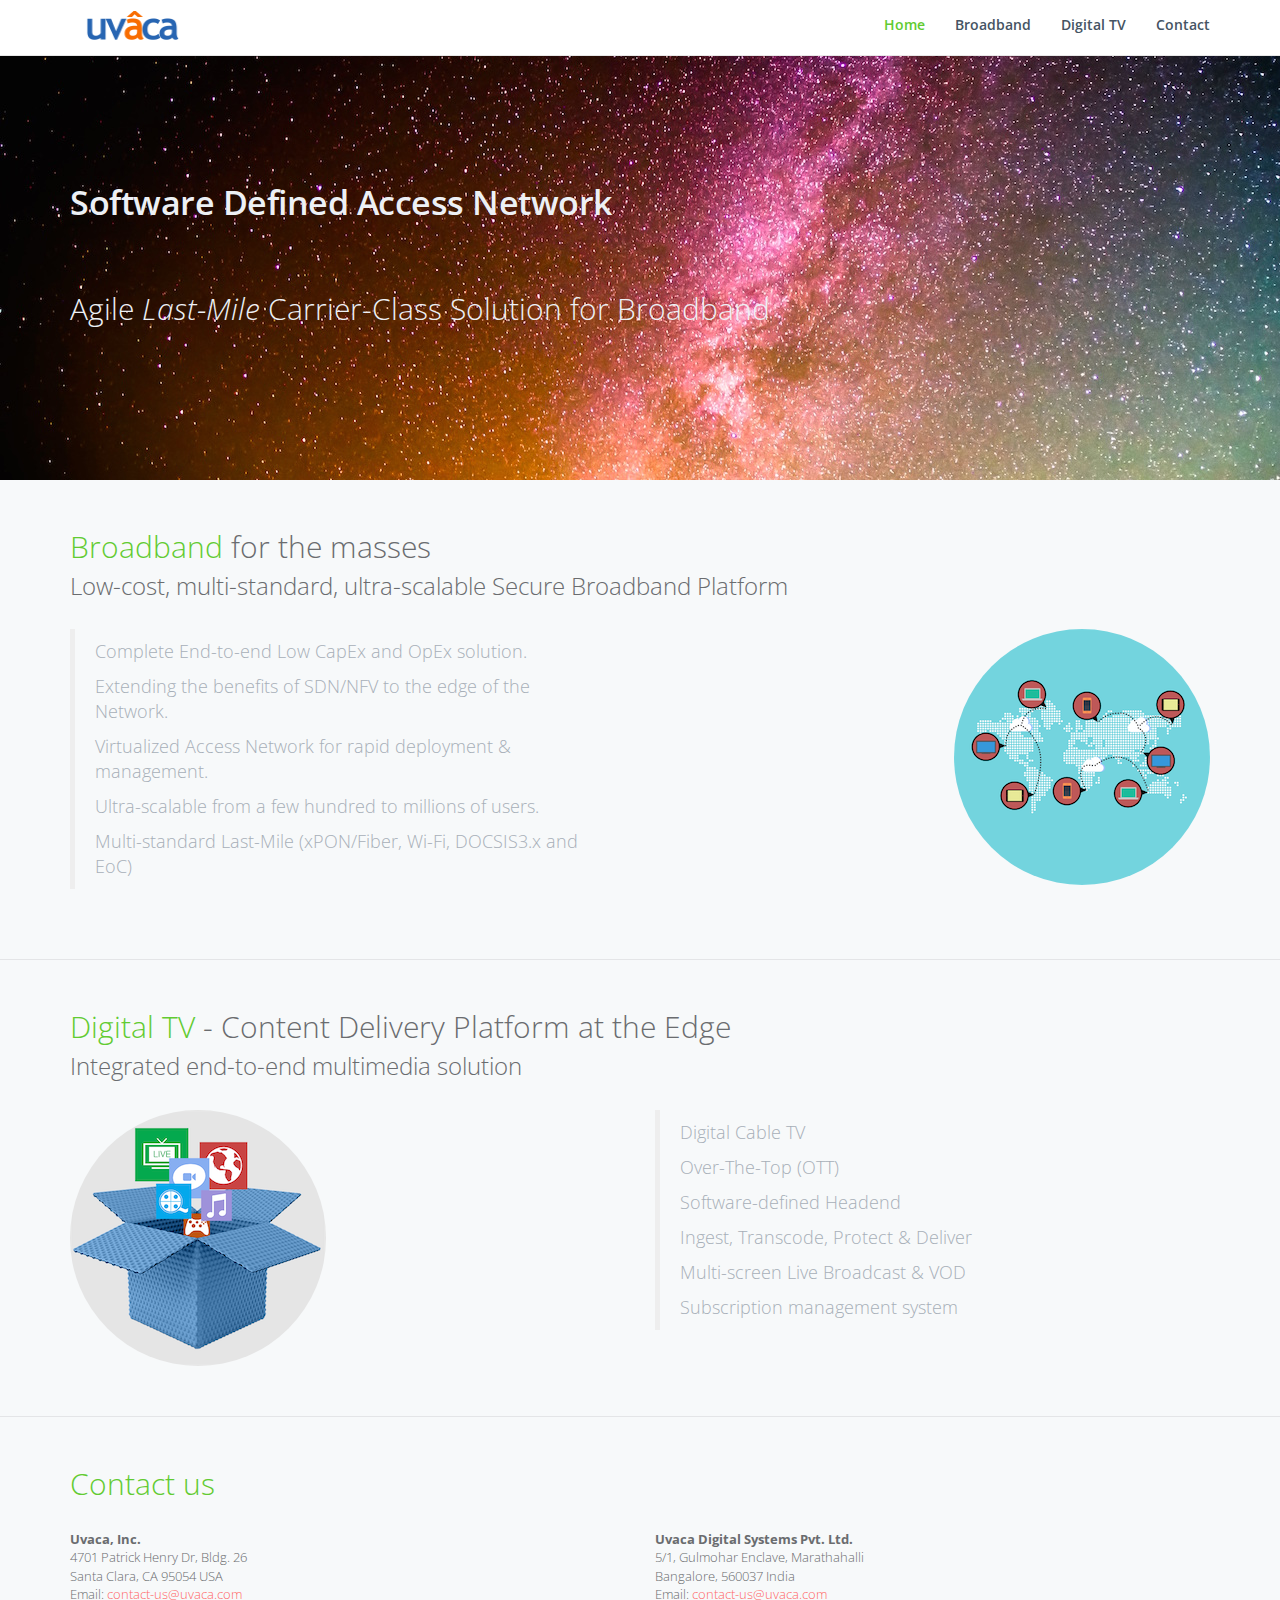
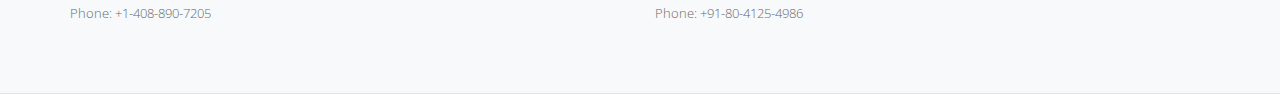
==== index.html @ 53d08125 "Update index.html" ====
<!DOCTYPE html>
<html>
<head>

    <meta charset="utf-8">
    <meta name="viewport" content="width=device-width, initial-scale=1.0">
    <meta http-equiv="X-UA-Compatible" content="IE=edge">

    <!-- Page title -->
    <title>uvaca | Software Defined Access Network</title>

    <!-- Place favicon.ico and apple-touch-icon.png in the root directory -->
    <link rel="shortcut icon" type="image/ico" href="images/uvaca_icon_b.png" />
    <link href="images/uvaca_icon_b.png" rel="apple-touch-icon" />

    <!-- Vendor styles -->
    <link rel="stylesheet" href="vendor/fontawesome/css/font-awesome.css" />
    <link rel="stylesheet" href="vendor/metisMenu/dist/metisMenu.css" />
    <link rel="stylesheet" href="vendor/animate.css/animate.css" />
    <link rel="stylesheet" href="vendor/bootstrap/dist/css/bootstrap.css" />

    <!-- App styles -->
    <link rel="stylesheet" href="fonts/pe-icon-7-stroke/css/pe-icon-7-stroke.css" />
    <link rel="stylesheet" href="fonts/pe-icon-7-stroke/css/helper.css" />
    <link rel="stylesheet" href="styles/style.css">

</head>
<body class="landing-page">
<nav class="navbar navbar-default navbar-fixed-top">
    <div class="container">
        <div class="navbar-header">
            <button aria-controls="navbar" aria-expanded="false" data-target="#navbar" data-toggle="collapse" class="navbar-toggle collapsed" type="button">
                <span class="sr-only">Toggle navigation</span>
                <span class="icon-bar"></span>
                <span class="icon-bar"></span>
                <span class="icon-bar"></span>
            </button>
<a class="navbar-brand" href="#"><img height="50px" src="images/uvaca-logo.png" width="96px"></a>
        </div>
        <div id="navbar" class="navbar-collapse collapse">
            <ul class="nav navbar-nav navbar-right">
                <li class="active"><a class="page-scroll" href="#page-top">Home</a></li>
                <li><a class="page-scroll" page-scroll href="#broadband">Broadband</a></li>
                <li><a class="page-scroll" page-scroll href="#ott">Digital TV</a></li>
                <li><a class="page-scroll" page-scroll href="#contact">Contact</a></li>
<!--                 <li><a class="page-scroll" page-scroll href="http://www.uvaca.in">Uvaca.in</a></li> -->
            </ul>
        </div>
    </div>
</nav>

<header id="page-top">
    <div class="container">
    <br><br><br><br>
        <div class="heading">
            <h1>
                Software Defined Access Network
            </h1>
            <br><br><br>
            <h2>Agile <i>Last-Mile</i> Carrier-Class Solution for Broadband<br/> </h2>
        </div>

    </div>
</header>

<section id="broadband" class="bg-light">
    <div class="container">
        <div class="row">
            <div class="col-lg-12">
                <h2><span class="text-success">Broadband</span> for the masses</h2>
                <h3>Low-cost, multi-standard, ultra-scalable Secure Broadband Platform</h3>
            </div>
        </div>
        <div class="row m-t-md">       
            <div class="col-md-6">
                <blockquote class="font-light">
                    <p>Complete End-to-end Low CapEx and OpEx solution.</p>
                    <p>Extending the benefits of SDN/NFV to the edge of the Network.</p>
                    <p>Virtualized Access Network for rapid deployment & management.</p>
                    <p>Ultra-scalable from a few hundred to millions of users. </p>
                    <p>Multi-standard Last-Mile (xPON/Fiber, Wi-Fi, DOCSIS3.x and EoC)</p>
                </blockquote>
            </div>        
            <div class="col-md-6 ">
                <img src="images/landing/unode_detail.png" class=" img-circle img-responsive pull-right">
            </div>             
        </div>    
    </div>
</section>

<section id="ott" class="bg-light">
    <div class="container">
        <div class="row">
            <div class="col-lg-12">
                <h2><span class="text-success">Digital TV</span> - Content Delivery Platform at the Edge</h2>
                <h3>Integrated end-to-end multimedia solution</h3>
            </div>
        </div>
        <div class="row m-t-md">
            <div class="col-md-6">
                <img src="images/landing/uplex_detail.png" class=" img-circle img-responsive">
            </div>        
            <div class="col-md-6">
                <blockquote class="font-light">
                    <p>Digital Cable TV</p>
                    <p>Over-The-Top (OTT)</p>
                    <p>Software-defined Headend</p>
                    <p>Ingest, Transcode, Protect & Deliver</p>
                    <p>Multi-screen Live Broadcast & VOD</p>
                    <p>Subscription management system</p>
                </blockquote>
            </div>
        </div>
    </div>
</section>

<section id="contact" class="bg-light">
    <div class="container">
        <div class="row">
            <div class="col-lg-12">
                <h2><span class="text-success">Contact us</span></h2>
            </div>
        </div>
        <div class="row m-t-md">
            <div class="col-md-6">
                <address class="font-light">
                    <strong><span class="navy">Uvaca, Inc.</span></strong><br/>
                      4701 Patrick Henry Dr, Bldg. 26<br/>
                      Santa Clara, CA 95054 USA<br/>
                      Email: <a href="mailto:contact-us@uvca.com" style="color:#ff6666">contact-us@uvaca.com</a><br/>
                      Phone: +1-408-890-7205
                </address>
            </div>        
            <div class="col-md-6">
                <address class="font-light">
                    <strong><span class="navy">Uvaca Digital Systems Pvt. Ltd.</span></strong><br/>
                      5/1, Gulmohar Enclave, Marathahalli<br/>
                      Bangalore, 560037 India<br/>
                      Email: <a href="mailto:contact-us@uvca.com" style="color:#ff6666">contact-us@uvaca.com</a><br/>
                      Phone: +91-80-4125-4986
                </address>
            </div>
        </div>
    </div>
</section>

<!-- Vendor scripts -->
<script src="vendor/jquery/dist/jquery.min.js"></script>
<script src="vendor/jquery-ui/jquery-ui.min.js"></script>
<script src="vendor/slimScroll/jquery.slimscroll.min.js"></script>
<script src="vendor/bootstrap/dist/js/bootstrap.min.js"></script>
<script src="vendor/metisMenu/dist/metisMenu.min.js"></script>
<script src="vendor/iCheck/icheck.min.js"></script>
<script src="vendor/sparkline/index.js"></script>

<!-- App scripts -->
<script src="scripts/homer.js"></script>

<!-- Local script for menu handle -->
<!-- It can be also directive -->
<script>
    $(document).ready(function () {

        // Page scrolling feature
        $('a.page-scroll').bind('click', function(event) {
            var link = $(this);
            $('html, body').stop().animate({
                scrollTop: $(link.attr('href')).offset().top - 50
            }, 500);
            event.preventDefault();
        });

        $('body').scrollspy({
            target: '.navbar-fixed-top',
            offset: 80
        });

    });
</script>
</body>
</html>
---- vendor/metisMenu/dist/metisMenu.css ----
/*
 * metismenu - v1.1.2
 * Easy menu jQuery plugin for Twitter Bootstrap 3
 * https://github.com/onokumus/metisMenu
 *
 * Made by Osman Nuri Okumus
 * Under MIT License
 */
.arrow {
  float: right;
  line-height: 1.42857;
  /* twitter bootstrap body element line-height */
}
.glyphicon.arrow:before {
  content: "\e079";
}
.active > a > .glyphicon.arrow:before {
  content: "\e114";
}
/*
 * Require Font-Awesome
 * http://fortawesome.github.io/Font-Awesome/
*/

.fa.arrow:before {
  content: "\f104";
}
.active > a > .fa.arrow:before {
  content: "\f107";
}
.plus-times {
  float: right;
}
.fa.plus-times:before {
  content: "\f067";
}
.active > a > .fa.plus-times {
  filter: progid: DXImageTransform.Microsoft.BasicImage(rotation=1);
  -webkit-transform: rotate(45deg);
  -moz-transform: rotate(45deg);
  -ms-transform: rotate(45deg);
  -o-transform: rotate(45deg);
  transform: rotate(45deg);
}
.plus-minus {
  float: right;
}
.fa.plus-minus:before {
  content: "\f067";
}
.active > a > .fa.plus-minus:before {
  content: "\f068";
}
---- fonts/pe-icon-7-stroke/css/pe-icon-7-stroke.css ----
@font-face {
	font-family: 'Pe-icon-7-stroke';
	src:url('../fonts/Pe-icon-7-stroke.eot?-2irksn');
	src:url('../fonts/Pe-icon-7-stroke.eot?#iefix-2irksn') format('embedded-opentype'),
		url('../fonts/Pe-icon-7-stroke.woff?-2irksn') format('woff'),
		url('../fonts/Pe-icon-7-stroke.ttf?-2irksn') format('truetype'),
		url('../fonts/Pe-icon-7-stroke.svg?-2irksn#Pe-icon-7-stroke') format('svg');
	font-weight: normal;
	font-style: normal;
}

[class^="pe-7s-"], [class*=" pe-7s-"] {
	display: inline-block;
	font-family: 'Pe-icon-7-stroke';
	speak: none;
	font-style: normal;
	font-weight: normal;
	font-variant: normal;
	text-transform: none;
	line-height: 1;

	/* Better Font Rendering =========== */
	-webkit-font-smoothing: antialiased;
	-moz-osx-font-smoothing: grayscale;
}

.pe-7s-cloud-upload:before {
	content: "\e68a";
}
.pe-7s-cash:before {
	content: "\e68c";
}
.pe-7s-close:before {
	content: "\e680";
}
.pe-7s-bluetooth:before {
	content: "\e68d";
}
.pe-7s-cloud-download:before {
	content: "\e68b";
}
.pe-7s-way:before {
	content: "\e68e";
}
.pe-7s-close-circle:before {
	content: "\e681";
}
.pe-7s-id:before {
	content: "\e68f";
}
.pe-7s-angle-up:before {
	content: "\e682";
}
.pe-7s-wristwatch:before {
	content: "\e690";
}
.pe-7s-angle-up-circle:before {
	content: "\e683";
}
.pe-7s-world:before {
	content: "\e691";
}
.pe-7s-angle-right:before {
	content: "\e684";
}
.pe-7s-volume:before {
	content: "\e692";
}
.pe-7s-angle-right-circle:before {
	content: "\e685";
}
.pe-7s-users:before {
	content: "\e693";
}
.pe-7s-angle-left:before {
	content: "\e686";
}
.pe-7s-user-female:before {
	content: "\e694";
}
.pe-7s-angle-left-circle:before {
	content: "\e687";
}
.pe-7s-up-arrow:before {
	content: "\e695";
}
.pe-7s-angle-down:before {
	content: "\e688";
}
.pe-7s-switch:before {
	content: "\e696";
}
.pe-7s-angle-down-circle:before {
	content: "\e689";
}
.pe-7s-scissors:before {
	content: "\e697";
}
.pe-7s-wallet:before {
	content: "\e600";
}
.pe-7s-safe:before {
	content: "\e698";
}
.pe-7s-volume2:before {
	content: "\e601";
}
.pe-7s-volume1:before {
	content: "\e602";
}
.pe-7s-voicemail:before {
	content: "\e603";
}
.pe-7s-video:before {
	content: "\e604";
}
.pe-7s-user:before {
	content: "\e605";
}
.pe-7s-upload:before {
	content: "\e606";
}
.pe-7s-unlock:before {
	content: "\e607";
}
.pe-7s-umbrella:before {
	content: "\e608";
}
.pe-7s-trash:before {
	content: "\e609";
}
.pe-7s-tools:before {
	content: "\e60a";
}
.pe-7s-timer:before {
	content: "\e60b";
}
.pe-7s-ticket:before {
	content: "\e60c";
}
.pe-7s-target:before {
	content: "\e60d";
}
.pe-7s-sun:before {
	content: "\e60e";
}
.pe-7s-study:before {
	content: "\e60f";
}
.pe-7s-stopwatch:before {
	content: "\e610";
}
.pe-7s-star:before {
	content: "\e611";
}
.pe-7s-speaker:before {
	content: "\e612";
}
.pe-7s-signal:before {
	content: "\e613";
}
.pe-7s-shuffle:before {
	content: "\e614";
}
.pe-7s-shopbag:before {
	content: "\e615";
}
.pe-7s-share:before {
	content: "\e616";
}
.pe-7s-server:before {
	content: "\e617";
}
.pe-7s-search:before {
	content: "\e618";
}
.pe-7s-film:before {
	content: "\e6a5";
}
.pe-7s-science:before {
	content: "\e619";
}
.pe-7s-disk:before {
	content: "\e6a6";
}
.pe-7s-ribbon:before {
	content: "\e61a";
}
.pe-7s-repeat:before {
	content: "\e61b";
}
.pe-7s-refresh:before {
	content: "\e61c";
}
.pe-7s-add-user:before {
	content: "\e6a9";
}
.pe-7s-refresh-cloud:before {
	content: "\e61d";
}
.pe-7s-paperclip:before {
	content: "\e69c";
}
.pe-7s-radio:before {
	content: "\e61e";
}
.pe-7s-note2:before {
	content: "\e69d";
}
.pe-7s-print:before {
	content: "\e61f";
}
.pe-7s-network:before {
	content: "\e69e";
}
.pe-7s-prev:before {
	content: "\e620";
}
.pe-7s-mute:before {
	content: "\e69f";
}
.pe-7s-power:before {
	content: "\e621";
}
.pe-7s-medal:before {
	content: "\e6a0";
}
.pe-7s-portfolio:before {
	content: "\e622";
}
.pe-7s-like2:before {
	content: "\e6a1";
}
.pe-7s-plus:before {
	content: "\e623";
}
.pe-7s-left-arrow:before {
	content: "\e6a2";
}
.pe-7s-play:before {
	content: "\e624";
}
.pe-7s-key:before {
	content: "\e6a3";
}
.pe-7s-plane:before {
	content: "\e625";
}
.pe-7s-joy:before {
	content: "\e6a4";
}
.pe-7s-photo-gallery:before {
	content: "\e626";
}
.pe-7s-pin:before {
	content: "\e69b";
}
.pe-7s-phone:before {
	content: "\e627";
}
.pe-7s-plug:before {
	content: "\e69a";
}
.pe-7s-pen:before {
	content: "\e628";
}
.pe-7s-right-arrow:before {
	content: "\e699";
}
.pe-7s-paper-plane:before {
	content: "\e629";
}
.pe-7s-delete-user:before {
	content: "\e6a7";
}
.pe-7s-paint:before {
	content: "\e62a";
}
.pe-7s-bottom-arrow:before {
	content: "\e6a8";
}
.pe-7s-notebook:before {
	content: "\e62b";
}
.pe-7s-note:before {
	content: "\e62c";
}
.pe-7s-next:before {
	content: "\e62d";
}
.pe-7s-news-paper:before {
	content: "\e62e";
}
.pe-7s-musiclist:before {
	content: "\e62f";
}
.pe-7s-music:before {
	content: "\e630";
}
.pe-7s-mouse:before {
	content: "\e631";
}
.pe-7s-more:before {
	content: "\e632";
}
.pe-7s-moon:before {
	content: "\e633";
}
.pe-7s-monitor:before {
	content: "\e634";
}
.pe-7s-micro:before {
	content: "\e635";
}
.pe-7s-menu:before {
	content: "\e636";
}
.pe-7s-map:before {
	content: "\e637";
}
.pe-7s-map-marker:before {
	content: "\e638";
}
.pe-7s-mail:before {
	content: "\e639";
}
.pe-7s-mail-open:before {
	content: "\e63a";
}
.pe-7s-mail-open-file:before {
	content: "\e63b";
}
.pe-7s-magnet:before {
	content: "\e63c";
}
.pe-7s-loop:before {
	content: "\e63d";
}
.pe-7s-look:before {
	content: "\e63e";
}
.pe-7s-lock:before {
	content: "\e63f";
}
.pe-7s-lintern:before {
	content: "\e640";
}
.pe-7s-link:before {
	content: "\e641";
}
.pe-7s-like:before {
	content: "\e642";
}
.pe-7s-light:before {
	content: "\e643";
}
.pe-7s-less:before {
	content: "\e644";
}
.pe-7s-keypad:before {
	content: "\e645";
}
.pe-7s-junk:before {
	content: "\e646";
}
.pe-7s-info:before {
	content: "\e647";
}
.pe-7s-home:before {
	content: "\e648";
}
.pe-7s-help2:before {
	content: "\e649";
}
.pe-7s-help1:before {
	content: "\e64a";
}
.pe-7s-graph3:before {
	content: "\e64b";
}
.pe-7s-graph2:before {
	content: "\e64c";
}
.pe-7s-graph1:before {
	content: "\e64d";
}
.pe-7s-graph:before {
	content: "\e64e";
}
.pe-7s-global:before {
	content: "\e64f";
}
.pe-7s-gleam:before {
	content: "\e650";
}
.pe-7s-glasses:before {
	content: "\e651";
}
.pe-7s-gift:before {
	content: "\e652";
}
.pe-7s-folder:before {
	content: "\e653";
}
.pe-7s-flag:before {
	content: "\e654";
}
.pe-7s-filter:before {
	content: "\e655";
}
.pe-7s-file:before {
	content: "\e656";
}
.pe-7s-expand1:before {
	content: "\e657";
}
.pe-7s-exapnd2:before {
	content: "\e658";
}
.pe-7s-edit:before {
	content: "\e659";
}
.pe-7s-drop:before {
	content: "\e65a";
}
.pe-7s-drawer:before {
	content: "\e65b";
}
.pe-7s-download:before {
	content: "\e65c";
}
.pe-7s-display2:before {
	content: "\e65d";
}
.pe-7s-display1:before {
	content: "\e65e";
}
.pe-7s-diskette:before {
	content: "\e65f";
}
.pe-7s-date:before {
	content: "\e660";
}
.pe-7s-cup:before {
	content: "\e661";
}
.pe-7s-culture:before {
	content: "\e662";
}
.pe-7s-crop:before {
	content: "\e663";
}
.pe-7s-credit:before {
	content: "\e664";
}
.pe-7s-copy-file:before {
	content: "\e665";
}
.pe-7s-config:before {
	content: "\e666";
}
.pe-7s-compass:before {
	content: "\e667";
}
.pe-7s-comment:before {
	content: "\e668";
}
.pe-7s-coffee:before {
	content: "\e669";
}
.pe-7s-cloud:before {
	content: "\e66a";
}
.pe-7s-clock:before {
	content: "\e66b";
}
.pe-7s-check:before {
	content: "\e66c";
}
.pe-7s-chat:before {
	content: "\e66d";
}
.pe-7s-cart:before {
	content: "\e66e";
}
.pe-7s-camera:before {
	content: "\e66f";
}
.pe-7s-call:before {
	content: "\e670";
}
.pe-7s-calculator:before {
	content: "\e671";
}
.pe-7s-browser:before {
	content: "\e672";
}
.pe-7s-box2:before {
	content: "\e673";
}
.pe-7s-box1:before {
	content: "\e674";
}
.pe-7s-bookmarks:before {
	content: "\e675";
}
.pe-7s-bicycle:before {
	content: "\e676";
}
.pe-7s-bell:before {
	content: "\e677";
}
.pe-7s-battery:before {
	content: "\e678";
}
.pe-7s-ball:before {
	content: "\e679";
}
.pe-7s-back:before {
	content: "\e67a";
}
.pe-7s-attention:before {
	content: "\e67b";
}
.pe-7s-anchor:before {
	content: "\e67c";
}
.pe-7s-albums:before {
	content: "\e67d";
}
.pe-7s-alarm:before {
	content: "\e67e";
}
.pe-7s-airplay:before {
	content: "\e67f";
}
---- fonts/pe-icon-7-stroke/css/helper.css ----
/* HELPER CLASS 
 * -------------------------- */

/* FA based classes */

/*! Modified from font-awesome helper CSS classes - PIXEDEN
 *  Font Awesome 4.0.3 by @davegandy - http://fontawesome.io - @fontawesome
 *  License - http://fontawesome.io/license (CSS: MIT License)
 */

/* makes the font 33% larger relative to the icon container */
.pe-lg {
  font-size: 1.3333333333333333em;
  line-height: 0.75em;
  vertical-align: -15%;
}
.pe-2x {
  font-size: 2em;
}
.pe-3x {
  font-size: 3em;
}
.pe-4x {
  font-size: 4em;
}
.pe-5x {
  font-size: 5em;
}
.pe-fw {
  width: 1.2857142857142858em;
  text-align: center;
}
.pe-ul {
  padding-left: 0;
  margin-left: 2.142857142857143em;
  list-style-type: none;
}
.pe-ul > li {
  position: relative;
}
.pe-li {
  position: absolute;
  left: -2.142857142857143em;
  width: 2.142857142857143em;
  top: 0.14285714285714285em;
  text-align: center;
}
.pe-li.pe-lg {
  left: -1.8571428571428572em;
}
.pe-border {
  padding: .2em .25em .15em;
  border: solid 0.08em #eeeeee;
  border-radius: .1em;
}
.pull-right {
  float: right;
}
.pull-left {
  float: left;
}
.pe.pull-left {
  margin-right: .3em;
}
.pe.pull-right {
  margin-left: .3em;
}
.pe-spin {
  -webkit-animation: spin 2s infinite linear;
  -moz-animation: spin 2s infinite linear;
  -o-animation: spin 2s infinite linear;
  animation: spin 2s infinite linear;
}
@-moz-keyframes spin {
  0% {
    -moz-transform: rotate(0deg);
  }
  100% {
    -moz-transform: rotate(359deg);
  }
}
@-webkit-keyframes spin {
  0% {
    -webkit-transform: rotate(0deg);
  }
  100% {
    -webkit-transform: rotate(359deg);
  }
}
@-o-keyframes spin {
  0% {
    -o-transform: rotate(0deg);
  }
  100% {
    -o-transform: rotate(359deg);
  }
}
@-ms-keyframes spin {
  0% {
    -ms-transform: rotate(0deg);
  }
  100% {
    -ms-transform: rotate(359deg);
  }
}
@keyframes spin {
  0% {
    transform: rotate(0deg);
  }
  100% {
    transform: rotate(359deg);
  }
}
.pe-rotate-90 {
  filter: progid:DXImageTransform.Microsoft.BasicImage(rotation=1);
  -webkit-transform: rotate(90deg);
  -moz-transform: rotate(90deg);
  -ms-transform: rotate(90deg);
  -o-transform: rotate(90deg);
  transform: rotate(90deg);
}
.pe-rotate-180 {
  filter: progid:DXImageTransform.Microsoft.BasicImage(rotation=2);
  -webkit-transform: rotate(180deg);
  -moz-transform: rotate(180deg);
  -ms-transform: rotate(180deg);
  -o-transform: rotate(180deg);
  transform: rotate(180deg);
}
.pe-rotate-270 {
  filter: progid:DXImageTransform.Microsoft.BasicImage(rotation=3);
  -webkit-transform: rotate(270deg);
  -moz-transform: rotate(270deg);
  -ms-transform: rotate(270deg);
  -o-transform: rotate(270deg);
  transform: rotate(270deg);
}
.pe-flip-horizontal {
  filter: progid:DXImageTransform.Microsoft.BasicImage(rotation=0, mirror=1);
  -webkit-transform: scale(-1, 1);
  -moz-transform: scale(-1, 1);
  -ms-transform: scale(-1, 1);
  -o-transform: scale(-1, 1);
  transform: scale(-1, 1);
}
.pe-flip-vertical {
  filter: progid:DXImageTransform.Microsoft.BasicImage(rotation=2, mirror=1);
  -webkit-transform: scale(1, -1);
  -moz-transform: scale(1, -1);
  -ms-transform: scale(1, -1);
  -o-transform: scale(1, -1);
  transform: scale(1, -1);
}
.pe-stack {
  position: relative;
  display: inline-block;
  width: 2em;
  height: 2em;
  line-height: 2em;
  vertical-align: middle;
}
.pe-stack-1x,
.pe-stack-2x {
  position: absolute;
  left: 0;
  width: 100%;
  text-align: center;
}
.pe-stack-1x {
  line-height: inherit;
}
.pe-stack-2x {
  font-size: 2em;
}
.pe-inverse {
  color: #ffffff;
}

/* Custom classes / mods - PIXEDEN */
.pe-va {
  vertical-align: middle;
}

.pe-border {
  border: solid 0.08em #eaeaea;
}

[class^="pe-7s-"], [class*=" pe-7s-"] {
  display: inline-block;
}
---- styles/style.css ----
@import url(//fonts.googleapis.com/css?family=Open+Sans:300,400,600,700&lang=en);
/* MARGINS & PADDINGS */
.p-xxs {
  padding: 5px !important;
}
.p-xs {
  padding: 10px !important;
}
.p-sm {
  padding: 15px !important;
}
.p-m {
  padding: 20px !important;
}
.p-md {
  padding: 25px !important;
}
.p-lg {
  padding: 30px !important;
}
.p-xl {
  padding: 40px !important;
}
.m-xxs {
  margin: 2px 4px;
}
.m-xs {
  margin: 5px;
}
.m-sm {
  margin: 10px;
}
.m {
  margin: 15px;
}
.m-md {
  margin: 20px;
}
.m-lg {
  margin: 30px;
}
.m-xl {
  margin: 50px;
}
.m-n {
  margin: 0 !important;
}
.m-l-none {
  margin-left: 0;
}
.m-l-xs {
  margin-left: 5px;
}
.m-l-sm {
  margin-left: 10px;
}
.m-l {
  margin-left: 15px;
}
.m-l-md {
  margin-left: 20px;
}
.m-l-lg {
  margin-left: 30px;
}
.m-l-xl {
  margin-left: 40px;
}
.m-l-n-xxs {
  margin-left: -1px;
}
.m-l-n-xs {
  margin-left: -5px;
}
.m-l-n-sm {
  margin-left: -10px;
}
.m-l-n {
  margin-left: -15px;
}
.m-l-n-md {
  margin-left: -20px;
}
.m-l-n-lg {
  margin-left: -30px;
}
.m-l-n-xl {
  margin-left: -40px;
}
.m-t-none {
  margin-top: 0;
}
.m-t-xxs {
  margin-top: 1px;
}
.m-t-xs {
  margin-top: 5px;
}
.m-t-sm {
  margin-top: 10px;
}
.m-t {
  margin-top: 15px;
}
.m-t-md {
  margin-top: 20px;
}
.m-t-lg {
  margin-top: 30px;
}
.m-t-xl {
  margin-top: 40px;
}
.m-t-xxl {
  margin-top: 50px;
}
.m-t-xxxl {
  margin-top: 60px;
}
.m-t-n-xxs {
  margin-top: -1px;
}
.m-t-n-xs {
  margin-top: -5px;
}
.m-t-n-sm {
  margin-top: -10px;
}
.m-t-n {
  margin-top: -15px;
}
.m-t-n-md {
  margin-top: -20px;
}
.m-t-n-lg {
  margin-top: -30px;
}
.m-t-n-xl {
  margin-top: -40px;
}
.m-r-none {
  margin-right: 0;
}
.m-r-xxs {
  margin-right: 1px;
}
.m-r-xs {
  margin-right: 5px;
}
.m-r-sm {
  margin-right: 10px;
}
.m-r {
  margin-right: 15px;
}
.m-r-md {
  margin-right: 20px;
}
.m-r-lg {
  margin-right: 30px;
}
.m-r-xl {
  margin-right: 40px;
}
.m-r-n-xxs {
  margin-right: -1px;
}
.m-r-n-xs {
  margin-right: -5px;
}
.m-r-n-sm {
  margin-right: -10px;
}
.m-r-n {
  margin-right: -15px;
}
.m-r-n-md {
  margin-right: -20px;
}
.m-r-n-lg {
  margin-right: -30px;
}
.m-r-n-xl {
  margin-right: -40px;
}
.m-b-none {
  margin-bottom: 0;
}
.m-b-xxs {
  margin-bottom: 1px;
}
.m-b-xs {
  margin-bottom: 5px;
}
.m-b-sm {
  margin-bottom: 10px;
}
.m-b {
  margin-bottom: 15px;
}
.m-b-md {
  margin-bottom: 20px;
}
.m-b-lg {
  margin-bottom: 30px;
}
.m-b-xl {
  margin-bottom: 40px;
}
.m-b-n-xxs {
  margin-bottom: -1px;
}
.m-b-n-xs {
  margin-bottom: -5px;
}
.m-b-n-sm {
  margin-bottom: -10px;
}
.m-b-n {
  margin-bottom: -15px;
}
.m-b-n-md {
  margin-bottom: -20px;
}
.m-b-n-lg {
  margin-bottom: -30px;
}
.m-b-n-xl {
  margin-bottom: -40px;
}
.space-15 {
  margin: 15px 0;
}
.space-20 {
  margin: 20px 0;
}
.space-25 {
  margin: 25px 0;
}
.space-30 {
  margin: 30px 0;
}
.sweet-alert button {
  background-color: #34495e;
  color: white;
  border: none;
  box-shadow: none;
  font-size: 17px;
  font-weight: 500;
  border-radius: 5px;
  padding: 10px 32px;
  margin: 26px 5px 0 5px;
  cursor: pointer;
}
.sweet-alert button:focus {
  outline: none;
  box-shadow: 0 0 2px rgba(128, 179, 235, 0.5), inset 0 0 0 1px rgba(0, 0, 0, 0.05);
}
.sweet-alert button:hover {
  background-color: #a1d9f2;
}
.sweet-alert button:active {
  background-color: #81ccee;
}
.sweet-alert button.cancel {
  background-color: #D0D0D0;
}
.sweet-alert button.cancel:hover {
  background-color: #c8c8c8;
}
.sweet-alert button.cancel:active {
  background-color: #b6b6b6;
}
.sweet-alert p {
  font-size: 14px;
  font-weight: 400;
}
.sweet-alert h2 {
  font-size: 26px;
}
.sweet-alert {
  padding: 25px;
  box-shadow: 0 0 1px rgba(0, 0, 0, 0.1), 0 2px 4px rgba(0, 0, 0, 0.2);
  -webkit-box-shadow: 0 0 1 px rgba(0, 0, 0, 0.1), 0 2 px 4 px rgba(0, 0, 0, 0.2);
  -moz-box-shadow: 0 0 1 px rgba(0, 0, 0, 0.1), 0 2 px 4 px rgba(0, 0, 0, 0.2);
}
.table > thead > tr > th {
  border-bottom: 1px solid #ddd;
}
.cg-notify-message.homer-notify {
  background: #fff;
  padding: 0;
  box-shadow: 0 0 1px rgba(0, 0, 0, 0.1), 0 2px 4px rgba(0, 0, 0, 0.2);
  -webkit-box-shadow: 0 0 1 px rgba(0, 0, 0, 0.1), 0 2 px 4 px rgba(0, 0, 0, 0.2);
  -moz-box-shadow: 0 0 1 px rgba(0, 0, 0, 0.1), 0 2 px 4 px rgba(0, 0, 0, 0.2);
  border: none ;
  margin-top: 30px;
  color: inherit;
}
.homer-notify.alert-warning {
  border-left: 6px solid #ffb606;
}
.homer-notify.alert-success {
  border-left: 6px solid #62cb31;
}
.homer-notify.alert-danger {
  border-left: 6px solid #c0392b;
}
.homer-notify.alert-info {
  border-left: 6px solid #3498db;
}
.h-modal-icon {
  font-size: 66px;
}
.inmodal .color-line {
  border-radius: 4px 4px 0 0;
}
.modal-content {
  border-radius: 5px;
  border: none;
  box-shadow: 0 0 1px rgba(0, 0, 0, 0.1), 0 2px 4px rgba(0, 0, 0, 0.2);
}
.modal-backdrop.in {
  opacity: 0.4;
}
.modal-backdrop {
  position: fixed;
  bottom: 0;
}
.modal-dialog {
  margin-top: 80px;
}
.modal-title {
  font-size: 30px;
  font-weight: 300;
}
.modal-header {
  padding: 40px 30px;
  background: #f7f9fa;
}
.modal-body {
  padding: 20px 30px;
}
.modal-header small {
  color: #9d9fa2;
}
.modal-footer {
  background: #f7f9fa;
}
.hmodal-info .color-line {
  background: #3498db;
}
.hmodal-warning .color-line {
  background: #ffb606;
}
.hmodal-success .color-line {
  background: #62cb31;
}
.hmodal-danger .color-line {
  background: #c0392b;
}
.hmodal-info h4.modal-title {
  color: #3498db;
}
.hmodal-warning h4.modal-title {
  color: #ffb606;
}
.hmodal-success h4.modal-title {
  color: #62cb31;
}
.hmodal-danger h4.modal-title {
  color: #c0392b;
}
/* Progress bar */
.progress {
  border-radius: 2px;
  margin-bottom: 10px;
}
.progress-bar {
  background-color: #f1f3f6;
  text-align: right;
  padding-right: 10px;
  color: #6a6c6f;
}
.progress-small,
.progress-small .progress-bar {
  height: 10px;
}
.progress-bar-success {
  border-right: 4px solid #58b62c;
}
.progress-bar-info {
  border-right: 4px solid #258cd1;
}
.progress-bar-warning {
  border-right: 4px solid #eba600;
}
.progress-bar-danger {
  border-right: 4px solid #e43725;
}
.full .progress-bar-success {
  background-color: #62cb31;
  border-right: 4px solid #58b62c;
}
.full .progress-bar-info {
  background-color: #3498db;
  border-right: 4px solid #258cd1;
}
.full .progress-bar-warning {
  background-color: #ffb606;
  border-right: 4px solid #eba600;
}
.full .progress-bar-danger {
  background-color: #e74c3c;
  border-right: 4px solid #e43725;
}
.full .progress-bar {
  color: #ffffff;
}
body.blank {
  background-color: #f1f3f6;
}
.login-container {
  max-width: 420px;
  margin: auto;
  padding-top: 6%;
}
.register-container {
  max-width: 720px;
  margin: auto;
  padding-top: 6%;
}
.lock-container {
  max-width: 420px;
  margin: auto;
  padding-top: 6%;
}
.error-container {
  max-width: 620px;
  margin: auto;
  padding-top: 6%;
}
.big-icon {
  font-size: 120px;
}
.error-container h1 {
  font-size: 44px;
}
.back-link {
  float: left;
  width: 100%;
  margin: 10px;
}
@media (max-width: 420px) {
  .login-container,
  .lock-container {
    margin: auto 10px;
  }
}
@media (max-width: 720px) {
  .register-container {
    margin: auto 10px;
  }
  .lock-container {
    padding-top: 15%;
  }
}
@media (max-width: 620px) {
  .error-container {
    margin: auto 10px;
  }
}
.vertical-container {
  /* this class is used to give a max-width to the element it is applied to, and center it horizontally when it reaches that max-width */
  width: 98%;
  margin: 0 auto;
}
.vertical-container::after {
  /* clearfix */
  content: '';
  display: table;
  clear: both;
}
.v-timeline {
  position: relative;
  padding: 0;
  margin-top: 2em;
  margin-bottom: 2em;
}
.v-timeline::before {
  content: '';
  position: absolute;
  top: 0;
  left: 18px;
  height: 100%;
  width: 4px;
  background: #e8ebf0;
}
.vertical-timeline-content .btn {
  float: right;
}
.vertical-timeline-block {
  position: relative;
  margin: 2em 0;
}
.vertical-timeline-block:after {
  content: "";
  display: table;
  clear: both;
}
.vertical-timeline-block:first-child {
  margin-top: 0;
}
.vertical-timeline-block:last-child {
  margin-bottom: 0;
}
.vertical-timeline-icon {
  position: absolute;
  top: 0;
  left: 0;
  width: 40px;
  height: 40px;
  border-radius: 50%;
  font-size: 16px;
  border: 1px solid #e4e5e7;
  text-align: center;
  background: #fff;
}
.vertical-timeline-icon i {
  display: block;
  width: 24px;
  height: 24px;
  position: relative;
  left: 50%;
  top: 50%;
  margin-left: -12px;
  margin-top: -9px;
}
.vertical-timeline-content {
  position: relative;
  margin-left: 60px;
  background: white;
  border-radius: 0.25em;
  border: 1px solid #e4e5e7;
}
.vertical-timeline-content:after {
  content: "";
  display: table;
  clear: both;
}
.vertical-timeline-content h2 {
  font-weight: 400;
  margin-top: 4px;
}
.vertical-timeline-content p {
  margin: 1em 0 0 0;
  line-height: 1.6;
}
.vertical-timeline-content .vertical-date {
  font-weight: 500;
  text-align: right;
  font-size: 13px;
}
.vertical-date small {
  color: #62cb31;
  font-weight: 400;
}
.vertical-timeline-content:after,
.vertical-timeline-content:before {
  right: 100%;
  top: 20px;
  border: solid transparent;
  content: " ";
  height: 0;
  width: 0;
  position: absolute;
  pointer-events: none;
}
.vertical-timeline-content:after {
  border-color: transparent;
  border-right-color: #fff;
  border-width: 10px;
  margin-top: -10px;
}
.vertical-timeline-content:before {
  border-color: transparent;
  border-right-color: #e4e5e7;
  border-width: 11px;
  margin-top: -11px;
}
@media only screen and (min-width: 768px) {
  .vertical-timeline-content h2 {
    font-size: 18px;
  }
  .vertical-timeline-content p {
    font-size: 13px;
  }
}
.contact-panel h3 {
  margin-bottom: 2px;
}
.contact-panel h3 a {
  color: inherit;
}
.contact-panel p {
  font-size: 11px;
  line-height: 16px;
  margin-bottom: 0;
}
.contact-panel img {
  width: 76px;
  height: 76px;
}
.contact-footer {
  padding: 0 15px;
}
.contact-stat span {
  font-size: 10px;
  font-weight: 500;
  display: block;
  color: #9d9fa2;
  text-transform: uppercase;
}
.contact-stat {
  padding: 8px 0px;
  text-align: center;
}
.contact-panel:hover .panel-body {
  -webkit-animation-duration: 0.5s;
  animation-duration: 0.5s;
  -webkit-animation-fill-mode: both;
  animation-fill-mode: both;
  animation-name: pulse;
  -webkit-animation-name: pulse;
  z-index: 1;
}
/* FULLCALENDAR */
.fc-state-default {
  background-color: #ffffff;
  background-image: none;
  background-repeat: repeat-x;
  box-shadow: none;
  color: inherit;
  text-shadow: none;
}
.fc-state-default {
  border: 1px solid;
}
.fc-button {
  color: inherit;
  border: 1px solid #e4e5e7;
  cursor: pointer;
  display: inline-block;
  height: 1.9em;
  line-height: 1.9em;
  overflow: hidden;
  padding: 0 0.6em;
  position: relative;
  white-space: nowrap;
}
.fc-state-active {
  background-color: #34495e;
  border-color: #34495e;
  color: #ffffff;
}
.fc-header-title h2 {
  font-size: 16px;
  font-weight: 600;
  color: inherit;
}
.fc-content .fc-widget-header,
.fc-content .fc-widget-content {
  border-color: #e4e5e7;
  font-weight: normal;
}
.fc-border-separate tbody {
  background-color: #F8F8F8;
}
.fc-state-highlight {
  background: none repeat scroll 0 0 #f1f3f6;
}
.external-event {
  padding: 5px 10px;
  border-radius: 2px;
  cursor: pointer;
  margin-bottom: 5px;
}
.fc-ltr .fc-event-hori.fc-event-end,
.fc-rtl .fc-event-hori.fc-event-start {
  border-radius: 2px;
}
.fc-event,
.fc-agenda .fc-event-time,
.fc-event a {
  padding: 4px 6px;
  background-color: #34495e;
  border-color: #34495e;
}
.fc-event-time,
.fc-event-title {
  color: #717171;
  padding: 0 1px;
}
.ui-calendar .fc-event-time,
.ui-calendar .fc-event-title {
  color: #fff;
}
.fc-view-container .fc-widget-header {
  background: #f7f8fa;
}
.fc-widget-header .fc-day-header {
  padding: 12px 0;
}
.fc-ltr .fc-basic-view .fc-day-number {
  text-align: center;
}
.fc-basic-view td.fc-day-number,
.fc-basic-view td.fc-week-number span {
  padding: 6px;
}
.fc-day-grid-event {
  margin: 2px 6px 0;
}
.note-editor {
  border: 1px solid #e4e5e7;
}
.note-editor .note-toolbar {
  border-bottom: 1px solid #e4e5e7;
}
.note-editor .btn-default {
  border-color: #e4e5e7;
}
.ngH eaderCell {
  border-right: none;
  border-bottom: 1px solid #e4e5e7;
}
.ngCell {
  border-right: none;
}
.ngTopPanel {
  background: #fff;
}
.ngRow.even {
  background: #f9f9f9;
}
.ngRow.selected {
  background: #e5e8ee;
}
.ngRow {
  border-bottom: 1px solid #e4e5e7;
}
.ngCell {
  background-color: transparent;
}
.ngHeaderCell {
  border-right: none;
}
.gridStyle {
  border: 1px solid #e4e5e7;
  height: 400px;
}
.show-grid [class^="col-"] {
  background-color: #f1f3f6 !important;
  border: 1px solid #ddd;
  padding-bottom: 10px;
  padding-top: 10px;
}
.show-grid {
  margin: 15px 0;
}
.dropdown-menu.hdropdown {
  padding: 0;
  z-index: 1060;
}
.dropdown-menu.hdropdown .title {
  padding: 12px 12px;
  text-align: center;
  border-bottom: 1px solid #e4e5e7;
}
.dropdown-menu.hdropdown li {
  padding: 6px 12px;
  text-align: left;
  background: #fafbfc;
  border-bottom: 1px solid #e4e5e7;
}
.dropdown-menu.filedropdown li {
  padding: 6px 6px;
  text-align: left;
  background: #fafbfc;
  border-bottom: 1px solid #e4e5e7;
}
.dropdown-menu.filedropdown li i {
  margin-right: 10px;
}
.dropdown-menu.hdropdown.notification li {
  padding: 12px 12px;
}
.dropdown-menu.hdropdown.notification li .label {
  margin-right: 10px;
}
.dropdown-menu.hdropdown li > a:hover,
.dropdown-menu.filedropdown li > a:hover {
  background: inherit;
}
.dropdown-menu.hdropdown li:hover,
.dropdown-menu.filedropdown li:hover {
  background: #f1f3f6;
}
.dropdown-menu.hdropdown li.summary {
  padding: 6px 12px;
  text-align: center;
  background: #fff;
}
.navbar-nav > li > a:hover,
.navbar-nav > li > a:focus,
.navbar-nav .open > a,
.navbar-nav .open > a:hover,
.navbar-nav .open > a:focus {
  color: inherit;
  background: #f7f8fa;
  border-bottom: 1px solid #e4e5e7;
}
.chat-avatar {
  width: 36px;
  height: 36px;
  float: left;
  margin-right: 10px;
  border-radius: 50%;
}
.chat-user-name {
  padding: 10px;
}
.chat-user {
  padding: 8px 10px;
  border-bottom: 1px solid #e7eaec;
}
.chat-user a {
  color: inherit;
}
.chat-view {
  z-index: 1070;
}
.chat-users,
.chat-statistic {
  margin-left: -30px;
}
@media (max-width: 992px) {
  .chat-users,
  .chat-statistic {
    margin-left: 0px;
  }
}
.chat-view .ibox-content {
  padding: 0;
}
.chat-message {
  padding: 10px 20px;
}
.message-avatar {
  height: 36px;
  width: 36px;
  border-radius: 50%;
  margin-top: 1px;
}
.chat-discussion .chat-message .message-avatar {
  float: left;
  margin-right: 10px;
}
.chat-discussion .message {
  background-color: #f7f8fa;
  text-align: left;
  display: block;
  padding: 10px 20px;
  position: relative;
  border-radius: 4px;
}
.chat-discussion .chat-message .message-date {
  float: right;
}
.chat-discussion .chat-message .message {
  text-align: left;
  margin-left: 55px;
}
.message-date {
  font-size: 10px;
  color: #888888;
}
.message-content {
  display: block;
}
.chat-users,
.chat-discussion {
  overflow-y: auto;
  height: 500px;
}
.chat-discussion .chat-message.left .message-date {
  float: right;
}
.chat-discussion .chat-message.right .message-date {
  float: left;
}
.chat-discussion .chat-message.left .message {
  text-align: left;
  margin-left: 55px;
}
.chat-discussion .chat-message.right .message {
  text-align: right;
  margin-right: 55px;
}
.chat-discussion .chat-message.left .message-avatar {
  float: left;
  margin-right: 10px;
}
.chat-discussion .chat-message.right .message-avatar {
  float: right;
  margin-left: 10px;
}
.chat-discussion {
  padding: 15px 10px;
}
.header-line.extreme-color {
  width: 20%;
}
.header-line {
  height: 6px;
  width: 10%;
  float: left;
  margin: 0;
  position: relative;
}
.header-line div {
  position: absolute;
  top: 70px;
  left: 15px;
  font-weight: 600;
  color: #fff;
}
.header-line div span {
  font-weight: 400;
  display: block;
  font-size: 12px;
  color: rgba(255, 255, 255, 0.6);
}
.color-demo .header-line {
  height: 118px;
}
.color-demo .header-line:after {
  display: block;
  position: absolute;
  top: 0;
  background: rgba(0, 0, 0, 0.2);
  content: '';
  height: 10px;
  width: 100%;
}
/* Buttons */
.btn {
  border-radius: 3px;
}
.float-e-margins .btn {
  margin-bottom: 5px;
}
.btn-primary.btn-outline {
  color: #34495e;
}
.btn-primary2.btn-outline {
  color: #9b59b6;
}
.btn-success.btn-outline {
  color: #62cb31;
}
.btn-info.btn-outline {
  color: #3498db;
}
.btn-warning.btn-outline {
  color: #ffb606;
}
.btn-warning2.btn-outline {
  color: #e67e22;
}
.btn-danger.btn-outline {
  color: #e74c3c;
}
.btn-danger2.btn-outline {
  color: #c0392b;
}
.btn-primary.btn-outline:hover,
.btn-success.btn-outline:hover,
.btn-info.btn-outline:hover,
.btn-warning.btn-outline:hover,
.btn-danger.btn-outline:hover {
  color: #fff;
}
.btn-primary {
  background-color: #34495e;
  border-color: #34495e;
  color: #FFFFFF ;
}
.btn-primary:hover,
.btn-primary:focus,
.btn-primary:active,
.btn-primary.active,
.open .dropdown-toggle.btn-primary {
  background-color: #3f5872;
  border-color: #3f5872;
  color: #FFFFFF ;
}
.btn-primary:active,
.btn-primary.active,
.open .dropdown-toggle.btn-primary {
  background-image: none;
}
.btn-primary.disabled,
.btn-primary.disabled:hover,
.btn-primary.disabled:focus,
.btn-primary.disabled:active,
.btn-primary.disabled.active,
.btn-primary[disabled],
.btn-primary[disabled]:hover,
.btn-primary[disabled]:focus,
.btn-primary[disabled]:active,
.btn-primary.active[disabled],
fieldset[disabled] .btn-primary,
fieldset[disabled] .btn-primary:hover,
fieldset[disabled] .btn-primary:focus,
fieldset[disabled] .btn-primary:active,
fieldset[disabled] .btn-primary.active {
  background-color: #293a4a;
  border-color: #293a4a;
}
.btn-primary2 {
  background-color: #9b59b6;
  border-color: #9b59b6;
  color: #FFFFFF ;
}
.btn-primary2:hover,
.btn-primary2:focus,
.btn-primary2:active,
.btn-primary2.active,
.open .dropdown-toggle.btn-primary2 {
  background-color: #a86ebf;
  border-color: #a86ebf;
  color: #FFFFFF ;
}
.btn-primary2:active,
.btn-primary2.active,
.open .dropdown-toggle.btn-primary2 {
  background-image: none;
}
.btn-primary2.disabled,
.btn-primary2.disabled:hover,
.btn-primary2.disabled:focus,
.btn-primary2.disabled:active,
.btn-primary2.disabled.active,
.btn-primary2[disabled],
.btn-primary2[disabled]:hover,
.btn-primary2[disabled]:focus,
.btn-primary2[disabled]:active,
.btn-primary2.active[disabled],
fieldset[disabled] .btn-primary2,
fieldset[disabled] .btn-primary2:hover,
fieldset[disabled] .btn-primary2:focus,
fieldset[disabled] .btn-primary2:active,
fieldset[disabled] .btn-primary2.active {
  background-color: #8c49a7;
  border-color: #8c49a7;
}
.btn-success {
  background-color: #62cb31;
  border-color: #62cb31;
  color: #FFFFFF ;
}
.btn-success:hover,
.btn-success:focus,
.btn-success:active,
.btn-success.active,
.open .dropdown-toggle.btn-success {
  background-color: #74d348;
  border-color: #74d348;
  color: #FFFFFF ;
}
.btn-success:active,
.btn-success.active,
.open .dropdown-toggle.btn-success {
  background-image: none;
}
.btn-success.disabled,
.btn-success.disabled:hover,
.btn-success.disabled:focus,
.btn-success.disabled:active,
.btn-success.disabled.active,
.btn-success[disabled],
.btn-success[disabled]:hover,
.btn-success[disabled]:focus,
.btn-success[disabled]:active,
.btn-success.active[disabled],
fieldset[disabled] .btn-success,
fieldset[disabled] .btn-success:hover,
fieldset[disabled] .btn-success:focus,
fieldset[disabled] .btn-success:active,
fieldset[disabled] .btn-success.active {
  background-color: #56b22b;
  border-color: #56b22b;
}
.btn-info {
  background-color: #3498db;
  border-color: #3498db;
  color: #FFFFFF ;
}
.btn-info:hover,
.btn-info:focus,
.btn-info:active,
.btn-info.active,
.open .dropdown-toggle.btn-info {
  background-color: #4ea5e0;
  border-color: #4ea5e0;
  color: #FFFFFF ;
}
.btn-info:active,
.btn-info.active,
.open .dropdown-toggle.btn-info {
  background-image: none;
}
.btn-info.disabled,
.btn-info.disabled:hover,
.btn-info.disabled:focus,
.btn-info.disabled:active,
.btn-info.disabled.active,
.btn-info[disabled],
.btn-info[disabled]:hover,
.btn-info[disabled]:focus,
.btn-info[disabled]:active,
.btn-info.active[disabled],
fieldset[disabled] .btn-info,
fieldset[disabled] .btn-info:hover,
fieldset[disabled] .btn-info:focus,
fieldset[disabled] .btn-info:active,
fieldset[disabled] .btn-info.active {
  background-color: #2489cc;
  border-color: #2489cc;
}
.btn-default {
  background-color: #fff;
  border-color: #e4e5e7;
  color: #6a6c6f;
}
.btn-default:hover,
.btn-default:focus,
.btn-default:active,
.btn-default.active,
.open .dropdown-toggle.btn-default {
  background-color: #fff;
  border-color: #d9dbdd;
  color: #606265;
}
.btn-default:active,
.btn-default.active,
.open .dropdown-toggle.btn-default {
  background-image: none;
}
.btn-default.disabled,
.btn-default.disabled:hover,
.btn-default.disabled:focus,
.btn-default.disabled:active,
.btn-default.disabled.active,
.btn-default[disabled],
.btn-default[disabled]:hover,
.btn-default[disabled]:focus,
.btn-default[disabled]:active,
.btn-default.active[disabled],
fieldset[disabled] .btn-default,
fieldset[disabled] .btn-default:hover,
fieldset[disabled] .btn-default:focus,
fieldset[disabled] .btn-default:active,
fieldset[disabled] .btn-default.active {
  background-color: #e4ebee;
  border-color: #e4ebee;
}
.btn-warning {
  background-color: #ffb606;
  border-color: #ffb606;
  color: #FFFFFF ;
}
.btn-warning:hover,
.btn-warning:focus,
.btn-warning:active,
.btn-warning.active,
.open .dropdown-toggle.btn-warning {
  background-color: #ffbf25;
  border-color: #ffbf25;
  color: #FFFFFF ;
}
.btn-warning:active,
.btn-warning.active,
.open .dropdown-toggle.btn-warning {
  background-image: none;
}
.btn-warning.disabled,
.btn-warning.disabled:hover,
.btn-warning.disabled:focus,
.btn-warning.disabled:active,
.btn-warning.disabled.active,
.btn-warning[disabled],
.btn-warning[disabled]:hover,
.btn-warning[disabled]:focus,
.btn-warning[disabled]:active,
.btn-warning.active[disabled],
fieldset[disabled] .btn-warning,
fieldset[disabled] .btn-warning:hover,
fieldset[disabled] .btn-warning:focus,
fieldset[disabled] .btn-warning:active,
fieldset[disabled] .btn-warning.active {
  background-color: #e6a300;
  border-color: #e6a300;
}
.btn-warning2 {
  background-color: #e67e22;
  border-color: #e67e22;
  color: #FFFFFF ;
}
.btn-warning2:hover,
.btn-warning2:focus,
.btn-warning2:active,
.btn-warning2.active,
.open .dropdown-toggle.btn-warning2 {
  background-color: #e98e3d;
  border-color: #e98e3d;
  color: #FFFFFF ;
}
.btn-warning2:active,
.btn-warning2.active,
.open .dropdown-toggle.btn-warning2 {
  background-image: none;
}
.btn-warning2.disabled,
.btn-warning2.disabled:hover,
.btn-warning2.disabled:focus,
.btn-warning2.disabled:active,
.btn-warning2.disabled.active,
.btn-warning2[disabled],
.btn-warning2[disabled]:hover,
.btn-warning2[disabled]:focus,
.btn-warning2[disabled]:active,
.btn-warning2.active[disabled],
fieldset[disabled] .btn-warning2,
fieldset[disabled] .btn-warning2:hover,
fieldset[disabled] .btn-warning2:focus,
fieldset[disabled] .btn-warning2:active,
fieldset[disabled] .btn-warning2.active {
  background-color: #d26f18;
  border-color: #d26f18;
}
.btn-danger {
  background-color: #e74c3c;
  border-color: #e74c3c;
  color: #FFFFFF ;
}
.btn-danger:hover,
.btn-danger:focus,
.btn-danger:active,
.btn-danger.active,
.open .dropdown-toggle.btn-danger {
  background-color: #ea6557;
  border-color: #ea6557;
  color: #FFFFFF ;
}
.btn-danger:active,
.btn-danger.active,
.open .dropdown-toggle.btn-danger {
  background-image: none;
}
.btn-danger.disabled,
.btn-danger.disabled:hover,
.btn-danger.disabled:focus,
.btn-danger.disabled:active,
.btn-danger.disabled.active,
.btn-danger[disabled],
.btn-danger[disabled]:hover,
.btn-danger[disabled]:focus,
.btn-danger[disabled]:active,
.btn-danger.active[disabled],
fieldset[disabled] .btn-danger,
fieldset[disabled] .btn-danger:hover,
fieldset[disabled] .btn-danger:focus,
fieldset[disabled] .btn-danger:active,
fieldset[disabled] .btn-danger.active {
  background-color: #e43321;
  border-color: #e43321;
}
.btn-danger2 {
  background-color: #c0392b;
  border-color: #c0392b;
  color: #FFFFFF ;
}
.btn-danger2:hover,
.btn-danger2:focus,
.btn-danger2:active,
.btn-danger2.active,
.open .dropdown-toggle.btn-danger2 {
  background-color: #d24637;
  border-color: #d24637;
  color: #FFFFFF ;
}
.btn-danger2:active,
.btn-danger2.active,
.open .dropdown-toggle.btn-danger2 {
  background-image: none;
}
.btn-danger2.disabled,
.btn-danger2.disabled:hover,
.btn-danger2.disabled:focus,
.btn-danger2.disabled:active,
.btn-danger2.disabled.active,
.btn-danger2[disabled],
.btn-danger2[disabled]:hover,
.btn-danger2[disabled]:focus,
.btn-danger2[disabled]:active,
.btn-danger2.active[disabled],
fieldset[disabled] .btn-danger2,
fieldset[disabled] .btn-danger2:hover,
fieldset[disabled] .btn-danger2:focus,
fieldset[disabled] .btn-danger2:active,
fieldset[disabled] .btn-danger2.active {
  background-color: #a73225;
  border-color: #a73225;
}
.btn-link {
  color: inherit ;
}
.btn-link:hover,
.btn-link:focus,
.btn-link:active,
.btn-link.active,
.open .dropdown-toggle.btn-link {
  color: #6a6c6f;
}
.btn-link:active,
.btn-link.active,
.open .dropdown-toggle.btn-link {
  background-image: none;
}
.btn-link.disabled,
.btn-link.disabled:hover,
.btn-link.disabled:focus,
.btn-link.disabled:active,
.btn-link.disabled.active,
.btn-link[disabled],
.btn-link[disabled]:hover,
.btn-link[disabled]:focus,
.btn-link[disabled]:active,
.btn-link.active[disabled],
fieldset[disabled] .btn-link,
fieldset[disabled] .btn-link:hover,
fieldset[disabled] .btn-link:focus,
fieldset[disabled] .btn-link:active,
fieldset[disabled] .btn-link.active {
  color: #9d9fa2;
}
.btn-outline {
  color: inherit;
  background-color: transparent;
  transition: all .5s;
}
.btn-xs {
  border-radius: 3px;
  font-size: 11px;
  line-height: 1.5;
  padding: 1px 7px;
}
.btn-circle {
  width: 30px;
  height: 30px;
  padding: 6px 0;
  border-radius: 15px;
  text-align: center;
  font-size: 12px;
  line-height: 1.428571429;
}
.btn-circle.btn-xs {
  width: 20px;
  height: 20px;
  padding: 4px 8px;
  border-radius: 25px;
  font-size: 10px;
  line-height: 1;
}
.btn-circle.btn-lg {
  width: 50px;
  height: 50px;
  padding: 10px 16px;
  border-radius: 25px;
  font-size: 18px;
  line-height: 1.33;
}
.btn-circle.btn-xl {
  width: 70px;
  height: 70px;
  padding: 10px 16px;
  border-radius: 35px;
  font-size: 24px;
  line-height: 1.33;
}
/* Fonts */
.font-light {
  font-weight: 300;
}
.font-normal {
  font-weight: 400;
}
.font-bold {
  font-weight: 600;
}
.font-extra-bold {
  font-weight: 700;
}
.font-uppercase {
  text-transform: uppercase;
}
.font-trans {
  opacity: 0.5 !important;
}
.text-big {
  font-size: 60px;
}
h1,
.h1,
h2,
.h2,
h3,
.h3 {
  margin-top: 10px;
  margin-bottom: 10px;
  font-weight: 200;
}
/* iCheck plugin Square skin, green
----------------------------------- */
.icheckbox_square-green,
.iradio_square-green {
  display: inline-block;
  *display: inline;
  vertical-align: middle;
  margin: 0;
  padding: 0;
  width: 22px;
  height: 22px;
  background: url(img/green.png) no-repeat;
  border: none;
  cursor: pointer;
}
.icheckbox_square-green {
  background-position: 0 0;
}
.icheckbox_square-green.hover {
  background-position: -24px 0;
}
.icheckbox_square-green.checked {
  background-position: -48px 0;
}
.icheckbox_square-green.disabled {
  background-position: -72px 0;
  cursor: default;
}
.icheckbox_square-green.checked.disabled {
  background-position: -96px 0;
}
.iradio_square-green {
  background-position: -120px 0;
}
.iradio_square-green.hover {
  background-position: -144px 0;
}
.iradio_square-green.checked {
  background-position: -168px 0;
}
.iradio_square-green.disabled {
  background-position: -192px 0;
  cursor: default;
}
.iradio_square-green.checked.disabled {
  background-position: -216px 0;
}
/* HiDPI support */
@media (-o-min-device-pixel-ratio: 5/4), (-webkit-min-device-pixel-ratio: 1.25), (min-resolution: 120dpi) {
  .icheckbox_square-green,
  .iradio_square-green {
    background-image: url(img/green@2x.png);
    -webkit-background-size: 240px 24px;
    background-size: 240px 24px;
  }
}
/* Layout */
html {
  margin: 0;
  padding: 0;
  height: 100%;
  overflow-x: hidden!important;
}
body {
  font-family: "Open Sans", "Helvetica Neue", Helvetica, Arial, sans-serif;
  background-color: #fff;
  font-size: 13px;
  color: #6a6c6f;
  margin: 0;
  padding: 0;
  height: 100%;
}
#header {
  background-color: #fff;
  display: block;
  height: 62px;
  margin: 0;
  padding: 0;
  position: relative;
  border-bottom: 1px solid #e4e5e7;
}
#menu {
  width: 180px;
  bottom: 0;
  float: left;
  left: 0;
  position: absolute;
  top: 62px;
  transition: all 0.4s ease 0s;
}
#wrapper {
  margin: 0 0 0 180px;
  padding: 0;
  background: #f1f3f6;
  border-left: 1px solid #e4e5e7;
  transition: all 0.4s ease 0s;
  position: relative;
  min-height: 100%;
}
.content {
  padding: 25px 40px 40px 40px;
  min-width: 320px;
}
.footer {
  padding: 10px 18px;
  background: #ffffff;
  border-top: 1px solid #e4e5e7;
  transition: all 0.4s ease 0s;
  position: absolute;
  bottom: 0;
  left: 0;
  right: 0;
}
@media (max-width: 768px) {
  .content {
    padding: 15px 15px 15px 15px;
    min-width: 320px;
  }
}
.content-boxed {
  max-width: 1100px;
  margin: auto;
  padding-top: 60px;
}
#page-header {
  padding: 20px 40px;
}
.color-line {
  background: #f7f9fa;
  height: 6px;
  background-image: -webkit-linear-gradient(left, #34495e, #34495e 25%, #9b59b6 25%, #9b59b6 35%, #3498db 35%, #3498db 45%, #62cb31 45%, #62cb31 55%, #ffb606 55%, #ffb606 65%, #e67e22 65%, #e67e22 75%, #e74c3c 85%, #e74c3c 85%, #c0392b 85%, #c0392b 100%);
  background-image: -moz-linear-gradient(left, #34495e, #34495e 25%, #9b59b6 25%, #9b59b6 35%, #3498db 35%, #3498db 45%, #62cb31 45%, #62cb31 55%, #ffb606 55%, #ffb606 65%, #e67e22 65%, #e67e22 75%, #e74c3c 85%, #e74c3c 85%, #c0392b 85%, #c0392b 100%);
  background-image: -ms-linear-gradient(left, #34495e, #34495e 25%, #9b59b6 25%, #9b59b6 35%, #3498db 35%, #3498db 45%, #62cb31 45%, #62cb31 55%, #ffb606 55%, #ffb606 65%, #e67e22 65%, #e67e22 75%, #e74c3c 85%, #e74c3c 85%, #c0392b 85%, #c0392b 100%);
  background-image: linear-gradient(to right, #34495e, #34495e 25%, #9b59b6 25%, #9b59b6 35%, #3498db 35%, #3498db 45%, #62cb31 45%, #62cb31 55%, #ffb606 55%, #ffb606 65%, #e67e22 65%, #e67e22 75%, #e74c3c 85%, #e74c3c 85%, #c0392b 85%, #c0392b 100%);
  background-size: 100% 6px;
  background-position: 50% 100%;
  background-repeat: no-repeat;
}
.fixed-navbar #header {
  width: 100%;
  position: fixed;
  z-index: 1000;
}
.fixed-navbar #wrapper {
  top: 62px;
}
.fixed-sidebar #menu {
  position: fixed;
  overflow-x: hidden;
  overflow-y: scroll;
  width: 197px;
  margin-right: -17px;
}
.fixed-sidebar.show-sidebar #menu {
  width: 180px;
}
.fixed-footer .footer {
  position: fixed;
  z-index: 1001;
  bottom: 0;
  left: 181px;
  right: 0;
}
.fixed-footer.hide-sidebar .footer {
  left: 0;
}
@media (max-width: 768px) {
  .fixed-footer .footer {
    left: 0;
  }
  .fixed-footer.show-sidebar .footer {
    left: 181px;
  }
}
#right-sidebar {
  background-color: #fff;
  border-left: 1px solid #e4e5e7;
  overflow: hidden;
  position: fixed;
  top: 0px;
  width: 260px !important;
  z-index: 1009;
  bottom: 0;
  right: 0;
  display: none;
  overflow: auto;
}
#right-sidebar.sidebar-open {
  display: block;
}
.fixed-small-header .small-header {
  position: fixed;
  top: 62px;
  left: 0;
  right: 0;
  margin-left: 181px;
  z-index: 1001;
}
.fixed-small-header .content {
  padding-top: 80px;
}
.fixed-small-header.hide-sidebar .small-header {
  margin-left: 0;
}
.fixed-small-header.page-small .small-header {
  margin-left: 0;
}
.fixed-small-header.page-small .content {
  padding-top: 120px;
}
.fixed-small-header.page-small.show-sidebar .small-header {
  margin-left: 181px;
  overflow: hidden;
}
.boxed {
  background-color: #ffffff;
}
.boxed .profile-picture {
  background-color: white;
}
.boxed .boxed-wrapper {
  display: block;
  max-width: 1200px;
  margin: 0 auto;
  position: relative;
  overflow: hidden;
  -webkit-box-shadow: 0 0 3px 0 rgba(0, 0, 0, 0.55);
  -moz-box-shadow: 0 0 3px 0 rgba(0, 0, 0, 0.55);
  box-shadow: 0 0 3px 0 rgba(0, 0, 0, 0.55);
}
/* Lists */
.list .list-item-container {
  float: left;
}
.list-item-container div:first-child {
  border-top: none;
}
.list .list-item .list-item-content p {
  margin-bottom: 3px;
  margin-top: 0;
}
.list .list-item-date {
  color: #AAAAAA;
  font-size: 10px;
  text-align: center;
}
.list .list-item {
  float: left;
  overflow-x: hidden;
  position: relative;
  width: 100%;
  padding-top: 10px;
  margin-top: 10px;
  border-top: 1px solid #e4e5e7;
}
.list .list-item-container-small {
  min-width: 80px;
  text-align: center;
}
.list .list-item .list-item-content .list-item-right {
  height: 100%;
  padding: 0 10px;
  position: absolute;
  right: 0;
  top: 0;
}
.list .list-item .list-item-content h1,
.list .list-item .list-item-content h2,
.list .list-item .list-item-content h3,
.list .list-item .list-item-content h4,
.list .list-item .list-item-content h5,
.list .list-item .list-item-content h6,
.list .list-item .list-item-content .list-item-title {
  font-size: 12px;
  font-weight: 600;
  line-height: 20px;
  margin: 0;
}
/* Panels */
.hpanel > .panel-heading {
  color: inherit;
  font-weight: 600;
  padding: 10px 4px;
  transition: all .3s;
  border: 1px solid transparent;
}
.hpanel .hbuilt.panel-heading {
  border-bottom: none;
}
.hpanel > .panel-footer,
.hpanel > .panel-section {
  color: inherit;
  border: 1px solid #e4e5e7;
  border-top: none;
  font-size: 90%;
  background: #f7f9fa;
  padding: 10px 15px;
}
.hpanel.panel-collapse > .panel-heading,
.hpanel .hbuilt {
  background: #fff;
  border-color: #e4e5e7;
  border: 1px solid #e4e5e7;
  padding: 10px 10px;
  border-radius: 2px;
}
.hpanel .panel-body {
  background: #fff;
  border: 1px solid #e4e5e7;
  border-radius: 2px;
  padding: 20px;
  position: relative;
}
.hpanel.panel-group .panel-body:first-child {
  border-top: 1px solid #e4e5e7;
}
.hpanel.panel-group .panel-body {
  border-top: none;
}
.panel-collapse .panel-body {
  border: none;
}
.hpanel {
  background-color: none;
  border: none;
  box-shadow: none;
  margin-bottom: 25px;
}
.panel-tools {
  display: inline-block;
  float: right;
  margin-top: 0;
  padding: 0;
  position: relative;
}
.hpanel .alert {
  margin-bottom: 0;
  border-radius: 0;
  border: 1px solid #e4e5e7;
  border-bottom: none;
}
.panel-tools a {
  margin-left: 5px;
  color: #9d9fa2;
  cursor: pointer;
}
.hpanel.hgreen .panel-body {
  border-top: 2px solid #62cb31;
}
.hpanel.hblue .panel-body {
  border-top: 2px solid #3498db;
}
.hpanel.hyellow .panel-body {
  border-top: 2px solid #ffb606;
}
.hpanel.hviolet .panel-body {
  border-top: 2px solid #9b59b6;
}
.hpanel.horange .panel-body {
  border-top: 2px solid #e67e22;
}
.hpanel.hred .panel-body {
  border-top: 2px solid #e74c3c;
}
.hpanel.hreddeep .panel-body {
  border-top: 2px solid #c0392b;
}
.hpanel.hnavyblue .panel-body {
  border-top: 2px solid #34495e;
}
.hpanel.hbggreen .panel-body {
  background: #62cb31;
  color: #fff;
  border: none;
}
.hpanel.hbgblue .panel-body {
  background: #3498db;
  color: #fff;
  border: none;
}
.hpanel.hbgyellow .panel-body {
  background: #ffb606;
  color: #fff;
  border: none;
}
.hpanel.hbgviolet .panel-body {
  background: #9b59b6;
  color: #fff;
  border: none;
}
.hpanel.hbgorange .panel-body {
  background: #e67e22;
  color: #fff;
  border: none;
}
.hpanel.hbgred .panel-body {
  background: #e74c3c;
  color: #fff;
  border: none;
}
.hpanel.hbgreddeep .panel-body {
  background: #c0392b;
  color: #fff;
  border: none;
}
.hpanel.hbgnavyblue .panel-body {
  background: #34495e;
  color: #fff;
  border: none;
}
.panel-group .panel-heading {
  background-color: #f7f9fa;
}
.small-header .hpanel {
  margin-bottom: 0;
}
.small-header {
  padding: 0 !important;
}
.small-header .panel-body {
  padding: 15px 25px;
  border-right: none;
  border-left: none;
  border-top: none;
  border-radius: 0;
}
.panel-body h5,
.panel-body h4 {
  font-weight: 600;
}
.small-header .panel-body h2 {
  font-size: 14px;
  font-weight: 600;
  text-transform: uppercase;
  margin: 0 0 0 0;
}
.small-header .panel-body small {
  color: #838589;
}
.hbreadcrumb {
  padding: 2px 0px;
  margin-top: 6px;
  margin-bottom: 0px;
  list-style: none;
  background-color: #fff;
  border-radius: #fff;
  font-size: 11px;
}
.hbreadcrumb > li {
  display: inline-block;
}
.hbreadcrumb > li + li:before {
  padding: 0 5px;
  color: #34495e;
}
.hbreadcrumb > .active {
  color: #9d9fa2;
}
.wrapper {
  padding: 10px 20px;
}
.hpanel.collapsed .panel-body,
.hpanel.collapsed .panel-footer {
  display: none;
}
.hpanel.collapsed .fa.fa-chevron-up:before {
  content: "\f078";
}
.hpanel.collapsed .fa.fa-chevron-down:before {
  content: "\f077";
}
.hpanel.collapsed.panel-collapse .panel-body {
  border-width: 0 1px 1px 1px;
  border-color: #e4e5e7;
  border-style: solid;
}
.hpanel.collapsed .hbuilt.panel-heading {
  border-bottom: 1px solid #e4e5e7;
}
body.fullscreen-panel-mode {
  overflow-y: hidden;
}
.hpanel.fullscreen {
  z-index: 2030;
  position: fixed;
  top: 0;
  left: 0;
  right: 0;
  bottom: 0;
  overflow: auto;
  margin-bottom: 0;
}
.hpanel.fullscreen .showhide {
  display: none;
}
.hpanel.fullscreen .panel-body {
  min-height: calc(100% - 77px);
}
.nav-tabs > li.active > a,
.nav-tabs > li.active > a:hover,
.nav-tabs > li.active > a:focus {
  border: 1px solid #e4e5e7;
  border-bottom-color: transparent;
}
.nav-tabs {
  border-bottom: 1px solid #e4e5e7;
}
.tab-pane .panel-body {
  border-top: none;
}
.tabs-left .tab-pane .panel-body,
.tabs-right .tab-pane .panel-body {
  border-top: 1px solid #e4e5e7;
}
.nav-tabs > li a:hover {
  background: transparent;
  border-color: transparent;
}
.tabs-below > .nav-tabs,
.tabs-right > .nav-tabs,
.tabs-left > .nav-tabs {
  border-bottom: 0;
}
.tabs-left .panel-body {
  position: static;
}
.tabs-left > .nav-tabs,
.tabs-right > .nav-tabs {
  width: 20%;
}
.tabs-left .panel-body {
  width: 80%;
  margin-left: 20%;
}
.tabs-right .panel-body {
  width: 80%;
  margin-right: 20%;
}
.tab-content > .tab-pane,
.pill-content > .pill-pane {
  display: none;
}
.tab-content > .active,
.pill-content > .active {
  display: block;
}
.tabs-below > .nav-tabs {
  border-top: 1px solid #e4e5e7;
}
.tabs-below > .nav-tabs > li {
  margin-top: -1px;
  margin-bottom: 0;
}
.tabs-below > .nav-tabs > li > a {
  -webkit-border-radius: 0 0 4px 4px;
  -moz-border-radius: 0 0 4px 4px;
  border-radius: 0 0 4px 4px;
}
.tabs-below > .nav-tabs > li > a:hover,
.tabs-below > .nav-tabs > li > a:focus {
  border-top-color: #e4e5e7;
  border-bottom-color: transparent;
}
.tabs-left > .nav-tabs > li,
.tabs-right > .nav-tabs > li {
  float: none;
}
.tabs-left > .nav-tabs > li > a,
.tabs-right > .nav-tabs > li > a {
  min-width: 74px;
  margin-right: 0;
  margin-bottom: 3px;
}
.tabs-left > .nav-tabs {
  float: left;
  margin-right: 19px;
}
.tabs-left > .nav-tabs > li > a {
  margin-right: -1px;
  -webkit-border-radius: 4px 0 0 4px;
  -moz-border-radius: 4px 0 0 4px;
  border-radius: 4px 0 0 4px;
}
.tabs-left > .nav-tabs .active > a,
.tabs-left > .nav-tabs .active > a:hover,
.tabs-left > .nav-tabs .active > a:focus {
  border-color: #e4e5e7 transparent #e4e5e7 #e4e5e7;
  *border-right-color: #ffffff;
}
.tabs-right > .nav-tabs {
  float: right;
  margin-left: 19px;
}
.tabs-right > .nav-tabs > li > a {
  margin-left: -1px;
  -webkit-border-radius: 0 4px 4px 0;
  -moz-border-radius: 0 4px 4px 0;
  border-radius: 0 4px 4px 0;
}
.tabs-right > .nav-tabs > li > a:hover,
.tabs-right > .nav-tabs > li > a:focus {
  border-color: #eeeeee #eeeeee #eeeeee #dddddd;
}
.tabs-right > .nav-tabs .active > a,
.tabs-right > .nav-tabs .active > a:hover,
.tabs-right > .nav-tabs .active > a:focus {
  border-color: #e4e5e7 #e4e5e7 #e4e5e7 transparent;
  *border-left-color: #ffffff;
  z-index: 1;
}
.tooltip-inner {
  background-color: #34495e;
}
.tooltip.top .tooltip-arrow {
  border-top-color: #34495e;
}
.tooltip.right .tooltip-arrow {
  border-right-color: #34495e;
}
.tooltip.bottom .tooltip-arrow {
  border-bottom-color: #34495e;
}
.tooltip.left .tooltip-arrow {
  border-left-color: #34495e;
}
/* Opacity */
.opacity-0 {
  opacity: 0;
}
.opacity-1 {
  opacity: 1;
}
/* Google Maps */
.google-map {
  height: 300px;
}
.hr-line-dashed {
  background-color: transparent;
  border-top: 1px dotted #f1f3f6;
  color: transparent;
  height: 1px;
  margin: 20px 0;
}
/* Mixin */
.animated-panel {
  -webkit-animation-duration: .5s;
  animation-duration: .5s;
  -webkit-animation-fill-mode: both;
  animation-fill-mode: both;
}
/* Color */
.h-bg-navy-blue {
  background: #34495e;
}
.h-bg-violet {
  background: #9b59b6;
}
.h-bg-blue {
  background: #3498db;
}
.h-bg-green {
  background: #62cb31;
}
.h-bg-yellow {
  background: #ffb606;
}
.h-bg-orange {
  background: #e67e22;
}
.h-bg-red {
  background: #e74c3c;
}
.h-bg-red-deep {
  background: #c0392b;
}
.text-primary {
  color: #34495e;
}
.text-primary-2 {
  color: #9b59b6;
}
.text-info {
  color: #3498db;
}
.text-success {
  color: #62cb31;
}
.text-warning {
  color: #ffb606;
}
.text-danger {
  color: #e74c3c;
}
.text-white {
  color: #fff;
}
.border-top {
  border-top: 1px solid #e4e5e7;
}
.border-bottom {
  border-bottom: 1px solid #e4e5e7;
}
.border-right {
  border-right: 1px solid #e4e5e7;
}
.border-left {
  border-left: 1px solid #e4e5e7;
}
.jqstooltip {
  -webkit-box-sizing: content-box;
  -moz-box-sizing: content-box;
  box-sizing: content-box;
}
/* Inputs */
.has-warning .form-control,
.has-error .form-control,
.has-success .form-control {
  -webkit-box-shadow: none;
  -moz-box-shadow: none;
  box-shadow: none;
}
.has-error .form-control {
  border-color: #d62c1a !important;
}
.has-warning .form-control {
  border-color: #d29400 !important;
}
.has-success .form-control {
  border-color: #4ea227 !important;
}
.has-error .help-block,
.has-error .control-label,
.has-error .radio,
.has-error .checkbox,
.has-error .radio-inline,
.has-error .checkbox-inline,
.has-error.radio label,
.has-error.checkbox label,
.has-error.radio-inline label,
.has-error.checkbox-inline label {
  color: #d62c1a;
}
.has-warning .help-block,
.has-warning .control-label,
.has-warning .radio,
.has-warning .checkbox,
.has-warning .radio-inline,
.has-warning .checkbox-inline,
.has-warning.radio label,
.has-warning.checkbox label,
.has-warning.radio-inline label,
.has-warning.checkbox-inline label {
  color: #d29400;
}
.has-success .help-block,
.has-success .control-label,
.has-success .radio,
.has-success .checkbox,
.has-success .radio-inline,
.has-success .checkbox-inline,
.has-success.radio label,
.has-success.checkbox label,
.has-success.radio-inline label,
.has-success.checkbox-inline label {
  color: #4ea227;
}
/* Backgrounds */
.bg-white {
  background-color: #fff;
}
.bg-light-soft {
  background-color: #f1f3f6;
}
.bg-light {
  background-color: #f7f9fa;
}
/* Slider */
#logo {
  float: left;
  width: 180px;
  background-color: #34495e;
  padding: 18px 10px 18px 18px;
  height: 56px;
  text-align: center;
}
#logo span {
  font-weight: 600;
  color: #fff;
  font-size: 14px;
}
#logo.light-version {
  background-color: #f7f9fa;
  border-bottom: 1px solid #e4e5e7;
  text-align: center;
}
#logo.light-version span {
  font-weight: 600;
  color: #34495e;
  font-size: 14px;
}
.profile-picture {
  padding: 20px 20px;
  text-align: center;
}
.stats-box div {
  display: inline-block;
  vertical-align: middle;
}
.stats-label {
  line-height: 1.2;
}
.stats-label small {
  font-size: 80%;
  line-height: 0.6;
}
.stats-box-value {
  background: #ffffff;
}
.stats-box-detail {
  background: #34495e;
  color: #fff;
  position: relative;
}
/* Labels */
.label-menu-corner .label {
  font-size: 10px;
  line-height: 12px;
  padding: 2px 5px;
  position: absolute;
  right: 18px;
  top: 12px;
}
/* Menu */
#side-menu {
  background: #f7f9fa;
}
#side-menu li a {
  color: #6a6c6f;
  text-transform: uppercase;
  font-weight: 700;
  padding: 15px 20px;
}
#side-menu li {
  border-bottom: 1px solid #e4e5e7;
}
#side-menu li:first-child {
  border-top: 1px solid #e4e5e7;
}
#side-menu li.active a,
#side-menu li:hover a {
  color: #34495e;
}
#side-menu li .nav-second-level li a {
  padding: 10px 10px 10px 30px;
  color: #6a6c6f;
  text-transform: none;
  font-weight: 600;
}
#side-menu li .nav-second-level li.active a {
  color: #34495e;
  background-color: #f7f9fa;
}
#side-menu.nav > li > a:hover,
#side-menu.nav > li > a:focus {
  background: #fff;
}
#side-menu li.active {
  background: #fff;
}
.arrow {
  float: right;
}
.fa.arrow:before {
  content: "\f104";
}
.active > a > .fa.arrow:before {
  content: "\f107";
}
#top-navigation {
  height: 56px;
  position: relative;
  float: left;
}
.navbar-static-top {
  margin: 0 0 0 180px;
}
.navbar.navbar-static-top a,
.nav.navbar-nav li a {
  color: #9d9fa2;
}
.header-link {
  padding: 18px 26px 17px 26px;
  font-size: 14px;
  float: left;
  border-right: 1px solid #e4e5e7;
  border-left: 1px solid #e4e5e7;
  margin-right: 15px;
  background: #f7f9fa;
  cursor: pointer;
}
.header-link:hover {
  background: #f1f4f6;
}
.navbar-nav > li,
.navbar-nav > li > a {
  height: 56px;
}
.navbar-nav > li > a {
  padding: 15px 20px;
  font-size: 25px;
}
.navbar-nav > li:last-child > a {
  padding-right: 35px;
}
.navbar.navbar-static-top .hide-menu {
  color: #9d9fa2;
}
.panel-title {
  font-size: 12px;
  font-weight: 600;
  text-transform: uppercase;
}
/* Box */
.box {
  padding: 40px;
}
.box-rb-border {
  border-right: 1px solid #e4e5e7;
  border-bottom: 1px solid #e4e5e7;
}
.box-b-border {
  border-bottom: 1px solid #e4e5e7;
}
.box-r-border {
  border-right: 1px solid #e4e5e7;
}
/* Height */
.h-100 {
  min-height: 100px;
}
.h-150 {
  min-height: 150px;
}
.h-200 {
  min-height: 200px;
}
.h-300 {
  min-height: 300px;
}
.h-400 {
  min-height: 400px;
}
.h-500 {
  min-height: 500px;
}
.h-600 {
  min-height: 600px;
}
/* Sidebar Hide */
body.hide-sidebar #menu {
  margin-left: -180px;
}
body.hide-sidebar #wrapper {
  margin-left: 0;
}
body.page-small #menu {
  margin-left: -180px;
}
body.page-small #wrapper {
  margin-left: 0;
}
body.page-small.show-sidebar #menu {
  margin-left: 0;
}
body.page-small.show-sidebar #wrapper {
  margin-left: 180px;
}
a {
  cursor: pointer;
  color: #34495e;
}
a:hover,
a:focus {
  color: #34495e;
  text-decoration: none;
}
.no-padding {
  padding: 0 !important;
}
.no-borders {
  border: none !important;
}
.no-margins {
  margin: 0 !important;
}
.no-background {
  background: transparent !important;
}
.navbar-form-custom {
  float: left;
  height: 52px;
  padding: 0;
  width: 180px;
}
.navbar-form-custom .form-control {
  background: none repeat scroll 0 0 rgba(0, 0, 0, 0);
  border: medium none;
  font-size: 13px;
  height: 52px;
  margin: 0;
  z-index: 1060;
  padding: 0;
}
.form-control,
.form-control:focus,
.has-error .form-control:focus,
.has-success .form-control:focus,
.has-warning .form-control:focus,
.navbar-collapse,
.navbar-form,
.navbar-form-custom .form-control:focus,
.navbar-form-custom .form-control:hover,
.open .btn.dropdown-toggle,
.panel,
.popover,
.progress,
.progress-bar {
  box-shadow: none;
}
.vertical-mid {
  display: table;
}
.vertical-mid * {
  display: table-cell;
  vertical-align: middle;
}
/* Labels */
.label-success {
  background-color: #62cb31;
}
/* LIST GROUP */
a.list-group-item.active,
a.list-group-item.active:hover,
a.list-group-item.active:focus {
  background-color: #34495e;
  border-color: #34495e;
  color: #FFFFFF !important;
}
.list-group-item-heading {
  margin-top: 10px;
}
.list-group-item-text {
  margin: 0 0 10px;
  color: inherit;
  line-height: inherit;
}
.list-group-item {
  background-color: inherit;
  border: 1px solid #e4e5e7;
  display: block;
  margin-bottom: -1px;
  padding: 10px 15px;
  position: relative;
}
.no-padding .list-group-item {
  border-left: none;
  border-right: none;
  border-bottom: none;
}
.no-padding .list-group-item:first-child {
  border-left: none;
  border-right: none;
  border-bottom: none;
  border-top: none;
}
.no-padding .list-group {
  margin-bottom: 0;
}
.well {
  background: #f7f9fa;
  box-shadow: none;
}
/* Stats */
.stats h4,
h5,
h6 {
  margin: 5px 0;
}
.stats-title h4 {
  text-transform: uppercase;
  font-size: 12px;
  font-weight: 600;
}
/* Widths */
.w-xs {
  min-width: 100px;
}
.w-sm {
  min-width: 120px;
}
.w-m {
  min-width: 140px;
}
.w-lg {
  min-width: 160px;
}
.w-xl {
  min-width: 180px;
}
.w-xxl {
  min-width: 200px;
}
/* Charts */
.flot-chart {
  display: block;
  height: 300px;
  position: relative;
}
.flot-chart-content {
  width: 100%;
  height: 100%;
}
.stats .flot-chart {
  height: 60px;
}
/* Messages */
.feed-activity-list .feed-element {
  border-bottom: 1px solid #E7EAEC;
}
.feed-element:first-child {
  margin-top: 0;
}
.feed-element {
  padding-bottom: 15px;
}
.feed-element,
.feed-element .media {
  margin-top: 15px;
}
.feed-element,
.media-body {
  overflow: hidden;
}
.feed-element > .pull-left {
  margin-right: 10px;
}
.feed-element img.img-circle,
.dropdown-messages-box img.img-circle {
  width: 38px;
  height: 38px;
}
.feed-element .well {
  border: 1px solid #E7EAEC;
  box-shadow: none;
  margin-top: 10px;
  margin-bottom: 5px;
  padding: 10px 20px;
  font-size: 11px;
  line-height: 16px;
}
.feed-element .actions {
  margin-top: 10px;
}
.feed-element .photos {
  margin: 10px 0;
}
.feed-photo {
  max-height: 180px;
  border-radius: 4px;
  overflow: hidden;
  margin-right: 10px;
  margin-bottom: 10px;
}
.feed-element img {
  filter: url("data:image/svg+xml;utf8,<svg xmlns=\'http://www.w3.org/2000/svg\'><filter id=\'grayscale\'><feColorMatrix type=\'matrix\' values=\'0.3333 0.3333 0.3333 0 0 0.3333 0.3333 0.3333 0 0 0.3333 0.3333 0.3333 0 0 0 0 0 1 0\'/></filter></svg>#grayscale");
  /* Firefox 10+, Firefox on Android */
  filter: gray;
  /* IE6-9 */
  -webkit-filter: grayscale(100%);
  /* Chrome 19+, Safari 6+, Safari 6+ iOS */
}
.small-logo {
  display: none;
  text-align: center;
  padding-top: 18px;
  font-size: 14px;
  font-weight: 800;
}
.img-small {
  width: 62px;
  height: 62px;
}
@media (max-width: 768px) {
  .navbar-form-custom,
  .navbar-right,
  #logo {
    display: none;
  }
  .navbar-static-top {
    margin: 0;
  }
  .small-logo {
    display: block;
    float: left;
  }
  .header-line div {
    display: none;
  }
  .color-demo .header-line {
    height: 48px;
  }
  #hbreadcrumb {
    float: none !important;
    margin-bottom: 10px;
    margin-top: 0;
  }
}
@media (max-width: 320px) {
  #wrapper {
    overflow: hidden;
  }
}
.canvass {
  -moz-transition: width 0.01s, height 0.01s;
  -webkit-transition: width 0.01s, height 0.01s;
  -o-transition: width 0.01s, height 0.01s;
  transition: width 0.01s, height 0.01s;
}
.project-list table tr td {
  border-top: none;
  border-bottom: 1px solid #e7eaec;
  padding: 10px 10px;
  vertical-align: middle;
}
.icons-box {
  padding: 20px;
}
.icons-box h3 {
  margin-top: 10px;
  margin-bottom: 10px;
}
.icons-box .infont {
  text-align: center;
  margin-bottom: 25px;
}
.icons-box .infont i {
  font-size: 35px;
  display: block;
  color: #676a6c;
}
.icons-box .infont span {
  color: #a6a8a9;
}
.icons-box .infont span {
  margin: 1px;
  display: block;
}
.fullpanel {
  width: 100%;
  height: 100%;
  top: 0;
  left: 0;
  z-index: 1070;
  overflow-x: scroll;
  transition: all 2s;
}
.transition {
  transition: all 0.5s;
}
.normalheader .hpanel {
  margin-bottom: 0;
}
.normalheader {
  min-width: 320px;
  padding: 40px 40px 0px 40px;
}
@media (max-width: 768px) {
  .normalheader {
    padding: 15px 15px 0px 15px;
  }
}
.normalheader h2 {
  margin-top: 0px;
}
.input-xs {
  height: 20px;
  padding: 2px 10px;
  font-size: 10px;
  line-height: 1.5;
  border-radius: 3px;
  font-weight: 500;
}
.clip-header i {
  display: inline-block;
  -webkit-transform: rotate(45deg);
  transform: rotate(45deg);
}
.clip-header {
  position: absolute;
  top: 0;
  right: 0;
  font-size: 8px;
  background: #f7f9fa;
  padding: 4px 5px;
  border-left: 1px solid #e4e5e7;
  border-bottom: 1px solid #e4e5e7;
}
.dropdown-menu {
  font-size: 13px;
  border-radius: 3px;
}
.dropdown-example {
  display: inline-block;
  margin: 0px 10px 10px 10px;
}
.dropdown-example .dropdown-menu {
  position: static;
  display: block;
}
.pagination-example .pagination {
  margin: 0 0 10px 0;
}
.pagination > .active > a,
.pagination > .active > span,
.pagination > .active > a:hover,
.pagination > .active > span:hover,
.pagination > .active > a:focus,
.pagination > .active > span:focus {
  background-color: #3498db;
  border-color: #258cd1;
  color: #fff;
  cursor: default;
  z-index: 2;
}
.hbreadcrumb a.active {
  color: #9d9fa2;
}
.form-control {
  border-color: #e4e5e7 !important;
}
.input-group-addon {
  background: #fafbfc;
  border-color: #e4e5e7 !important;
}
.sidebar-button {
  padding: 4px 10px 0 10px;
}
.sidebar-button i {
  font-size: 20px;
}
/* Splash style */
.splash {
  position: absolute;
  z-index: 2000;
  background: white;
  color: gray;
  top: 0;
  bottom: 0;
  left: 0;
  right: 0;
}
.splash-title {
  text-align: center;
  max-width: 500px;
  margin: 15% auto;
  padding: 20px;
}
.splash-title h1 {
  font-size: 26px;
}
/* Checkbox styles */
.checkbox-primary input[type="checkbox"]:checked + label::before {
  background-color: #34495e;
  border-color: #34495e;
}
.checkbox-primary input[type="checkbox"]:checked + label::after {
  color: #fff;
}
.checkbox-danger input[type="checkbox"]:checked + label::before {
  background-color: #e74c3c;
  border-color: #e74c3c;
}
.checkbox-danger input[type="checkbox"]:checked + label::after {
  color: #fff;
}
.checkbox-info input[type="checkbox"]:checked + label::before {
  background-color: #3498db;
  border-color: #3498db;
}
.checkbox-info input[type="checkbox"]:checked + label::after {
  color: #fff;
}
.checkbox-warning input[type="checkbox"]:checked + label::before {
  background-color: #ffb606;
  border-color: #ffb606;
}
.checkbox-warning input[type="checkbox"]:checked + label::after {
  color: #fff;
}
.checkbox-success input[type="checkbox"]:checked + label::before {
  background-color: #62cb31;
  border-color: #62cb31;
}
.checkbox-success input[type="checkbox"]:checked + label::after {
  color: #fff;
}
.radio-primary input[type="radio"] + label::after {
  background-color: #34495e;
}
.radio-primary input[type="radio"]:checked + label::before {
  border-color: #34495e;
}
.radio-primary input[type="radio"]:checked + label::after {
  background-color: #34495e;
}
.radio-danger input[type="radio"] + label::after {
  background-color: #e74c3c;
}
.radio-danger input[type="radio"]:checked + label::before {
  border-color: #e74c3c;
}
.radio-danger input[type="radio"]:checked + label::after {
  background-color: #e74c3c;
}
.radio-info input[type="radio"] + label::after {
  background-color: #3498db;
}
.radio-info input[type="radio"]:checked + label::before {
  border-color: #3498db;
}
.radio-info input[type="radio"]:checked + label::after {
  background-color: #3498db;
}
.radio-warning input[type="radio"] + label::after {
  background-color: #ffb606;
}
.radio-warning input[type="radio"]:checked + label::before {
  border-color: #ffb606;
}
.radio-warning input[type="radio"]:checked + label::after {
  background-color: #ffb606;
}
.radio-success input[type="radio"] + label::after {
  background-color: #62cb31;
}
.radio-success input[type="radio"]:checked + label::before {
  border-color: #62cb31;
}
.radio-success input[type="radio"]:checked + label::after {
  background-color: #62cb31;
}
.checkbox input:hover,
.radio input:hover {
  cursor: pointer;
}
/* UI Sortable */
.ui-sortable .panel-body {
  cursor: move;
}
.ui-sortable-placeholder {
  border: 1px dashed #cecece !important;
  visibility: visible !important;
  background: #f7f9fa;
}
.ibox.ui-sortable-placeholder {
  margin: 0px 0px 23px !important;
}
/* Badge colors */
.badge.badge-success {
  background-color: #62cb31;
}
.badge.badge-info {
  background-color: #3498db;
}
.badge.badge-danger {
  background-color: #e74c3c;
}
.badge.badge-warning {
  background-color: #ffb606;
}
.badge.badge-primary {
  background-color: #34495e;
}
/* Tables */
.table > thead > tr > th {
  border-bottom: none;
}
.no-padding table {
  margin-bottom: 0;
}
/* Validation */
.form-control.error {
  border-color: #e74c3c !important;
}
label.error,
label span.error {
  color: #e74c3c;
  margin: 5px 0 0 0;
  font-weight: 400;
}
label span.error {
  margin-left: 5px;
}
label.error:before {
  content: "\f071";
  font-family: 'FontAwesome';
  margin: 0 4px;
}
/* File manager */
.hpanel .panel-body.file-body {
  padding: 30px 0;
  text-align: center;
}
.file-body i.fa {
  font-size: 56px;
}
/* Filter search */
.filter-item {
  margin-bottom: 0;
}
.filter-item .panel-body {
  padding: 10px 20px;
  border-bottom: none;
}
.filter-item a {
  color: #6a6c6f;
}
.filter-item:last-child {
  border-bottom: 1px solid #e4e5e7;
}
.filter-item:hover .panel-body,
.filter-item.active .panel-body {
  background: #fafcfd;
  z-index: 100;
  -webkit-box-shadow: 0 2px 3px rgba(0, 0, 0, 0.175);
  -moz-box-shadow: 0 2px 3px rgba(0, 0, 0, 0.175);
  box-shadow: 0 2px 3px rgba(0, 0, 0, 0.175);
}
.filter-item::selection .panel-body {
  background: #fafcfd;
}
.filter-item h4 {
  margin-bottom: 5px;
}
/* Big menu */
.hdropdown.bigmenu {
  padding: 30px 30px 0px 30px;
}
.bigmenu a i {
  font-size: 46px;
}
.bigmenu a {
  display: block;
  text-align: center;
  margin: 0 10px 30px 0;
  min-width: 100px;
}
.bigmenu h5 {
  font-size: 13px;
  margin-top: 10px;
}
/* Notes page */
@media (min-width: 991px) {
  #notes {
    display: block;
    height: auto !important;
    visibility: visible;
  }
}
#notes .panel-body:first-child {
  border-top: none;
}
.note-content textarea {
  border: none;
  width: 100%;
  padding: 0;
  min-height: 360px;
}
.note-link h5 {
  margin-top: 0;
}
.note-link:hover {
  background: #f7f9fa;
}
/* App Plans */
.plan-box {
  -ms-transform: scale(0.85);
  -webkit-transform: scale(0.85);
  transform: scale(0.85);
  opacity: 0.7;
  transition: all 0.2s ease 0s;
}
.plan-box.active,
.plan-box:hover {
  -ms-transform: scale(1);
  -webkit-transform: scale(1);
  transform: scale(1);
  opacity: 1;
}
/* Mobile navbar */
@media (max-width: 768px) {
  .mobile-menu-toggle {
    display: block;
  }
  .mobile-menu .navbar-nav > li,
  .mobile-menu .navbar-nav {
    float: none;
  }
}
.mobile-navbar {
  position: absolute;
  top: 62px;
  left: 0;
  right: 0;
  background-color: #ffffff;
  z-index: 100;
}
.mobile-navbar .navbar-nav {
  padding: 0;
  margin: 0;
  border-bottom: 1px solid #e4e5e7;
}
.mobile-navbar .navbar-nav > li > a {
  padding: 15px 15px;
  font-size: 14px;
  color: #6a6c6f;
}
.mobile-navbar .navbar-nav > li > a:hover,
.mobile-navbar .navbar-nav > li > a:focus,
.mobile-navbar .navbar-nav .open > a,
.mobile-navbar .navbar-nav .open > a:hover,
.mobile-navbar .navbar-nav .open > a:focus {
  border-bottom: none;
}
@media (min-width: 769px) {
  .mobile-navbar,
  .mobile-navbar.collapse.in {
    display: none;
  }
}
/* CodeMirror */
.CodeMirror {
  border: 1px solid #eee;
  height: auto;
}
.CodeMirror-scroll {
  overflow-y: hidden;
  overflow-x: auto;
}
/* Fix for xeditable and chekcbox plugin in angularJS version */
.x-edit-checkbox .checkbox label::before {
  display: none;
}
.projects .project-label {
  font-weight: 600;
}
.projects .hpanel .panel-body {
  border-bottom: none;
}
.projects .hpanel:last-child .panel-body {
  border-bottom: 1px solid #e4e5e7;
}
.projects .hpanel:last-child .panel-body {
  border-bottom: 1px solid #e4e5e7;
}
.projects .hpanel h4 a {
  color: #6a6c6f;
}
.projects .project-people img {
  width: 28px;
  height: 28px;
  margin-left: 2px;
  margin-bottom: 4px;
}
.projects .project-info {
  text-align: right;
}
@media (max-width: 768px) {
  .projects .project-info {
    text-align: left;
  }
}
.social-board .social-profile img {
  height: 42px;
  width: 42px;
  border-radius: 50%;
}
.social-board .social-profile h5 {
  margin-top: 5px;
  margin-bottom: 0px;
}
.social-board .social-form {
  margin: 10px 0;
}
.social-board .social-form input {
  font-size: 12px;
  padding: 2px 12px;
  height: 28px;
}
.social-talk .social-profile img {
  height: 32px;
  width: 32px;
  border-radius: 50%;
}
.social-talk .text-muted {
  color: #aaacae;
}
.social-talk {
  margin-bottom: 10px;
}
.social-talk .social-content {
  margin-top: 2px;
}
.angular-ui-tree-handle {
  background: none repeat scroll 0 0 #f7f9fa;
  border: 1px dashed #e4e5e7;
  color: inherit;
  padding: 10px;
  font-weight: normal;
}
.angular-ui-tree-handle:hover {
  font-weight: bold;
  cursor: pointer;
}
.angular-ui-tree-placeholder {
  background: #f0f9ff;
  border: 1px dashed #e4e5e7;
  -webkit-box-sizing: border-box;
  -moz-box-sizing: border-box;
  box-sizing: border-box;
}
.group-title {
  background-color: #687074 !important;
  color: #FFF !important;
}
.tree-node {
  background: none repeat scroll 0 0 #f7f9fa;
  border: 1px dashed #e4e5e7;
  color: inherit;
  padding: 10px;
  border-radius: 3px;
}
.tree-node .btn {
  min-width: 22px;
  margin-right: 4px;
}
.tree-node-content {
  margin: 5px 5px 5px 0;
}
.tree-handle {
  background: none repeat scroll 0 0 #f7f9fa;
  border: 1px dashed #e4e5e7;
  color: inherit;
  padding: 10px;
}
.angular-ui-tree-placeholder {
  background: #f0f9ff;
  border: 1px dashed #e4e5e7;
  -webkit-box-sizing: border-box;
  -moz-box-sizing: border-box;
  box-sizing: border-box;
}
.tour-backdrop {
  opacity: 0.5;
}
.blog-box p {
  font-size: 12px;
}
.blog-box h4 {
  font-weight: bold;
  margin-top: 0;
}
.blog-box .panel-heading {
  background: #fff;
  border-top: 1px solid #e4e5e7;
  border-left: 1px solid #e4e5e7;
  border-right: 1px solid #e4e5e7;
  border-radius: 2px;
  padding: 10px 20px;
  position: relative;
  font-weight: 500;
}
.blog-box .panel-footer {
  color: #909295;
}
.blog-box .panel-heading .media-body {
  line-height: 16px;
}
.blog-box .panel-heading .media img {
  width: 32px;
  height: 32px;
  border-radius: 50%;
}
.blog-box .panel-heading .media-body h5 {
  margin-top: 0;
}
.blog-box .panel-image {
  border-left: 1px solid #e4e5e7;
  border-right: 1px solid #e4e5e7;
  position: relative;
}
.blog-box .panel-image .title {
  position: absolute;
  bottom: 10px;
  padding: 0 20px;
  color: #fff;
}
.blog-box .panel-image .title h4 {
  margin-bottom: 0px;
}
.blog-box .panel-image .title a {
  color: #fff !important;
}
.blog-article-box .panel-heading {
  background: #fff;
  border-top: 1px solid #e4e5e7;
  border-left: 1px solid #e4e5e7;
  border-right: 1px solid #e4e5e7;
  border-radius: 2px;
  padding: 80px 10px;
  position: relative;
  font-weight: 500;
  text-align: center;
}
.blog-article-box .panel-heading h4 {
  font-size: 32px;
  font-weight: 700;
  color: #515355;
}
.blog-article-box .panel-body {
  padding: 50px 70px;
}
.blog-article-box .panel-body p {
  font-family: "Times New Roman", Georgia, Serif;
  font-size: 20px;
  line-height: 32px;
  color: #515355;
}
@media (max-width: 768px) {
  .blog-article-box .panel-body {
    padding: 10px 20px;
  }
  .blog-article-box .panel-body p {
    font-family: "Times New Roman", Georgia, Serif;
    font-size: 16px;
    line-height: 28px;
  }
  .blog-article-box .panel-heading {
    padding: 20px 20px;
  }
}
.forum-box .panel-body {
  border-bottom: none;
}
.forum-box .panel-body:last-child {
  border-bottom: 1px solid #e4e5e7;
}
.forum-box .forum-heading h4 {
  margin-bottom: 3px;
  font-weight: 600;
  margin-top: 5px;
  display: inline;
}
.forum-box .forum-heading .label {
  margin-right: 5px;
}
.forum-box .forum-heading .desc {
  color: #909295;
  font-size: 12px;
}
.forum-box .panel-heading {
  border: 1px solid #e4e5e7;
  border-bottom: none;
  font-size: 90%;
  background: #f7f9fa;
  padding: 10px 20px;
}
.forum-box .forum-info {
  text-align: right;
  line-height: 20px;
}
.forum-box .forum-info .number {
  display: block;
  font-weight: 600;
  font-size: 22px;
  margin-top: 5px;
}
.forum-box .forum-info span {
  font-size: 12px;
}
.forum-box .panel-body .media-image {
  text-align: center;
  margin-right: 10px;
  min-width: 100px;
}
.forum-box .panel-body .media img {
  margin-top: 10px;
  width: 42px;
  height: 42px;
  border-radius: 50%;
  margin-bottom: 10px;
}
.forum-box .author-info {
  font-size: 12px;
}
.forum-box .forum-comments {
  border: 1px solid #e4e5e7;
  border-left: none;
  border-right: none;
  background: #f7f9fa;
  margin-top: 20px;
  padding: 10px 15px;
}
.forum-box .forum-comments .media img {
  width: 32px;
  height: 32px;
  border-radius: 50%;
  margin-top: 0;
  margin-bottom: 10px;
}
.forum-box .forum-comments form {
  margin-top: 10px;
}
@media (max-width: 768px) {
  .forum-box .forum-info {
    text-align: left;
  }
}
ul.mailbox-list,
ul.h-list {
  list-style: none;
  padding: 0;
}
ul.mailbox-list li a,
ul.h-list li a {
  padding: 10px 15px;
  display: block;
}
ul.mailbox-list li a i,
ul.h-list li a i {
  margin-right: 6px;
  display: inline-block;
}
ul.mailbox-list li.active a,
ul.h-list li.active a {
  background: #f7f9fa;
  border: 1px solid #e4e5e7;
  font-weight: 600;
  border-radius: 1px;
}
ul.mailbox-list li:hover a,
ul.h-list li:hover a {
  font-weight: 600;
}
.table-mailbox .radio,
.table-mailbox .checkbox {
  margin: 0;
}
.table-mailbox .radio label,
.table-mailbox .checkbox label {
  cursor: default;
}
.table-mailbox tr.unread td a {
  font-weight: 600;
}
.table-mailbox tr td span.label {
  margin-left: 10px;
}
.table-mailbox tr:first-child td {
  border-top: none;
}
.table-mailbox tr td:first-child {
  width: 33px;
  padding-right: 0;
}
.mailbox-pagination {
  text-align: right;
}
@media (max-width: 768px) {
  .mailbox-pagination {
    text-align: left;
  }
}
.email-compose .note-editor {
  border: none;
}
.email-compose .note-editor .note-editable {
  padding: 15px 25px;
}
.email-compose .note-toolbar {
  padding: 5px 15px;
}
.note-popover .popover .popover-content > .btn-group,
.note-toolbar > .btn-group {
  margin-bottom: 5px;
}
.note-editor .note-toolbar {
  /* Background from footer panel */
  background-color: #f7f9fa;
}
.landing-page .navbar-form-custom,
.landing-page .navbar-right,
.landing-page #logo {
  display: block;
}
.landing-page .navbar-default {
  background: #fff;
}
.landing-page .navbar .navbar-brand {
  font-size: 12px;
  height: auto;
  margin-top: 4px;
  padding: 0px 15px;
  font-weight: 700;
  border-radius: 5px;
  color: #fff;
  display: block;
/*  background-color: #62cb31;*/
  margin-left: 0;
}
.landing-page .navbar-default .navbar-toggle:hover,
.landing-page .navbar-default .navbar-toggle:focus {
  background: #62cb31;
}
.landing-page .navbar-default .navbar-toggle:hover .icon-bar,
.landing-page .navbar-default .navbar-toggle:focus .icon-bar {
  background-color: #fff !important;
}
.landing-page .navbar-default .navbar-nav > .active > a,
.landing-page .navbar-default .navbar-nav > .active > a:hover,
.landing-page .navbar-default .navbar-nav > .active > a:focus {
  background-color: transparent;
  color: #62cb31;
  border: none;
}
.landing-page .navbar-default li a:hover {
  border-bottom: none;
}
.landing-page .brand-desc {
  color: #455463;
  margin: 17px 10px 0 90px;
  width: 180px;
}
.landing-page .navbar-nav > li > a {
  font-size: 14px;
  font-weight: 600;
  padding: 15px 15px;
  color: #455463;
}
.landing-page .navbar-nav > li,
.landing-page .navbar-nav > li > a {
  height: 55px;
}
.landing-page header {
  background: url('../images/landing/stars_sky_50.jpeg') 0% 0 no-repeat;
  height: 480px;
  padding-top: 50px;
  /*margin-bottom: 30px;*/
}
.landing-page section {
  padding: 50px 0 50px 0;
  border-bottom: 1px solid #e4e5e7;
}
.landing-page section h2 {
  margin-top: 0;
}
.landing-page section p {
  margin-top: 0px;
}
.landing-page header .container {
  position: relative;
}
.landing-page .heading {
  margin-top: 60px;
  color: #edf0f5;
}
.landing-page .heading h1 {
  font-weight: 600;
  font-size: 34px;
  margin-bottom: 5px;
  letter-spacing: -0.5px;
}
.landing-page h4 {
  font-weight: 600;
}
.landing-page p {
  color: #a7afb8;
}
.landing-page .heading span {
  font-size: 13px;
  font-weight: 600;
}
.landing-page .heading p.small {
  margin-top: 10px;
  color: #a7afb8;
  max-width: 260px;
}
.landing-page .heading-image {
  position: absolute;
  right: 60px;
  top: 120px;
  text-align: right;
}
.landing-page .heading-image p {
  color: #a7afb8;
  margin-bottom: 5px;
}
.landing-page .heading-image img {
  -webkit-box-shadow: 0px 0px 8px 0px #333333;
  -moz-box-shadow: 0px 0px 8px 0px #333333;
  box-shadow: 0px 0px 8px 0px #333333;
  margin-left: 12px;
  margin-top: 12px;
  width: 180px;
  border-radius: 1px;
}
.landing-page .navy-link {
  background: #455463;
  color: #fff;
}
.landing-page .icon-big {
  font-size: 70px;
}
.landing-page .team-member img {
  height: 72px;
}
.landing-page .social-icon a {
  background: #62cb31;
  color: #fff;
  text-align: center;
  padding: 4px 8px;
  height: 28px;
  width: 28px;
  display: block;
  border-radius: 4px;
}
.landing-page .list-inline > li {
  padding: 0;
}
.landing-page .social-icon a:hover {
  background: #5abb2d;
}
.landing-page .pricing-plan {
  margin: 20px 10px 0 10px;
  border-radius: 4px;
  padding-bottom: 20px;
  background: #fff;
  border: 1px solid #e4e5e7;
}
.landing-page .pricing-plan li {
  padding: 10px 16px;
  text-align: center;
  color: #aeaeae;
}
.landing-page .pricing-plan .pricing-price span {
  font-weight: 700;
  font-size: 30px;
  color: #62cb31;
}
.landing-page .pricing-title .label {
  font-size: 12px;
}
.landing-page li.pricing-desc {
  font-size: 13px;
  border-top: none;
  padding: 20px 16px 0px 16px;
}
.landing-page li.pricing-title {
  color: #455463;
  padding: 25px 10px 0px 10px;
  border-radius: 4px 4px 0 0;
  font-size: 22px;
  font-weight: 600;
}
.landing-page .client {
  color: #a7afb8;
  background: #f7f9fa;
  padding: 30px 10px;
  margin: 0px 0 20px 0;
  text-transform: uppercase;
  font-weight: 600;
}
@media (max-width: 1200px) {
  .landing-page .heading-image {
    display: none;
  }
  .landing-page .heading {
    text-align: center;
  }
  .landing-page .heading p.small {
    margin: 10px auto;
  }
  .landing-page .brand-desc {
    display: none;
  }
  .landing-page .navbar .navbar-brand {
    margin-left: 10px;
  }
}
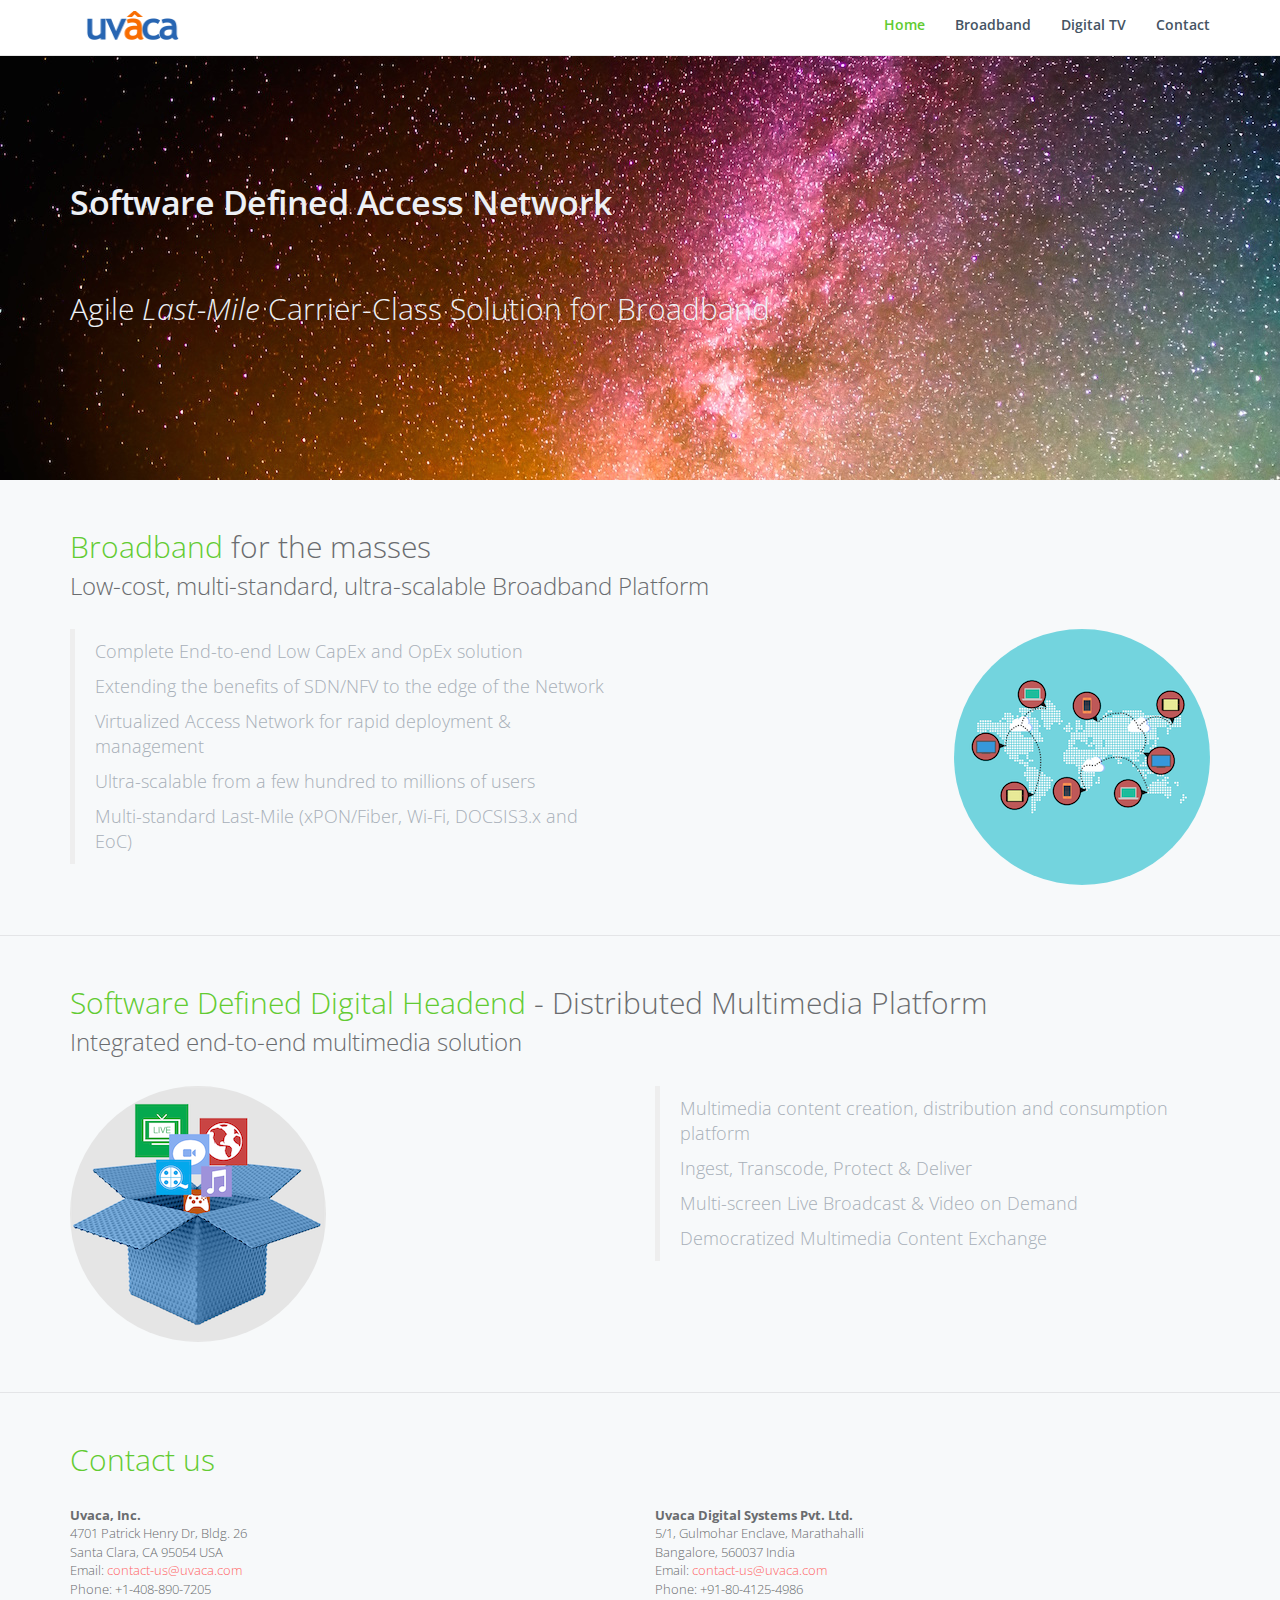
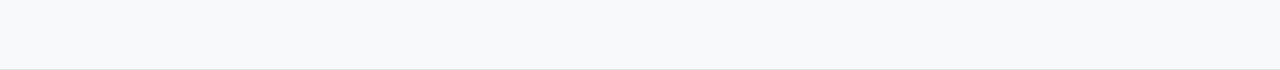
==== commit 108d71b2: "Update index.html" ====
--- a/index.html
+++ b/index.html
@@ -68,16 +68,16 @@
         <div class="row">
             <div class="col-lg-12">
                 <h2><span class="text-success">Broadband</span> for the masses</h2>
-                <h3>Low-cost, multi-standard, ultra-scalable Secure Broadband Platform</h3>
+                <h3>Low-cost, multi-standard, ultra-scalable Broadband Platform</h3>
             </div>
         </div>
         <div class="row m-t-md">       
             <div class="col-md-6">
                 <blockquote class="font-light">
-                    <p>Complete End-to-end Low CapEx and OpEx solution.</p>
-                    <p>Extending the benefits of SDN/NFV to the edge of the Network.</p>
-                    <p>Virtualized Access Network for rapid deployment & management.</p>
-                    <p>Ultra-scalable from a few hundred to millions of users. </p>
+                    <p>Complete End-to-end Low CapEx and OpEx solution</p>
+                    <p>Extending the benefits of SDN/NFV to the edge of the Network</p>
+                    <p>Virtualized Access Network for rapid deployment & management</p>
+                    <p>Ultra-scalable from a few hundred to millions of users</p>
                     <p>Multi-standard Last-Mile (xPON/Fiber, Wi-Fi, DOCSIS3.x and EoC)</p>
                 </blockquote>
             </div>        
@@ -92,7 +92,7 @@
     <div class="container">
         <div class="row">
             <div class="col-lg-12">
-                <h2><span class="text-success">Digital TV</span> - Content Delivery Platform at the Edge</h2>
+                <h2><span class="text-success">Software Defined Digital Headend</span> - Distributed Multimedia Platform</h2>
                 <h3>Integrated end-to-end multimedia solution</h3>
             </div>
         </div>
@@ -102,12 +102,10 @@
             </div>        
             <div class="col-md-6">
                 <blockquote class="font-light">
-                    <p>Digital Cable TV</p>
-                    <p>Over-The-Top (OTT)</p>
-                    <p>Software-defined Headend</p>
+                    <p>Multimedia content creation, distribution and consumption platform</p>
                     <p>Ingest, Transcode, Protect & Deliver</p>
-                    <p>Multi-screen Live Broadcast & VOD</p>
-                    <p>Subscription management system</p>
+                    <p>Multi-screen Live Broadcast & Video on Demand</p>
+                    <p>Democratized Multimedia Content Exchange</p>
                 </blockquote>
             </div>
         </div>
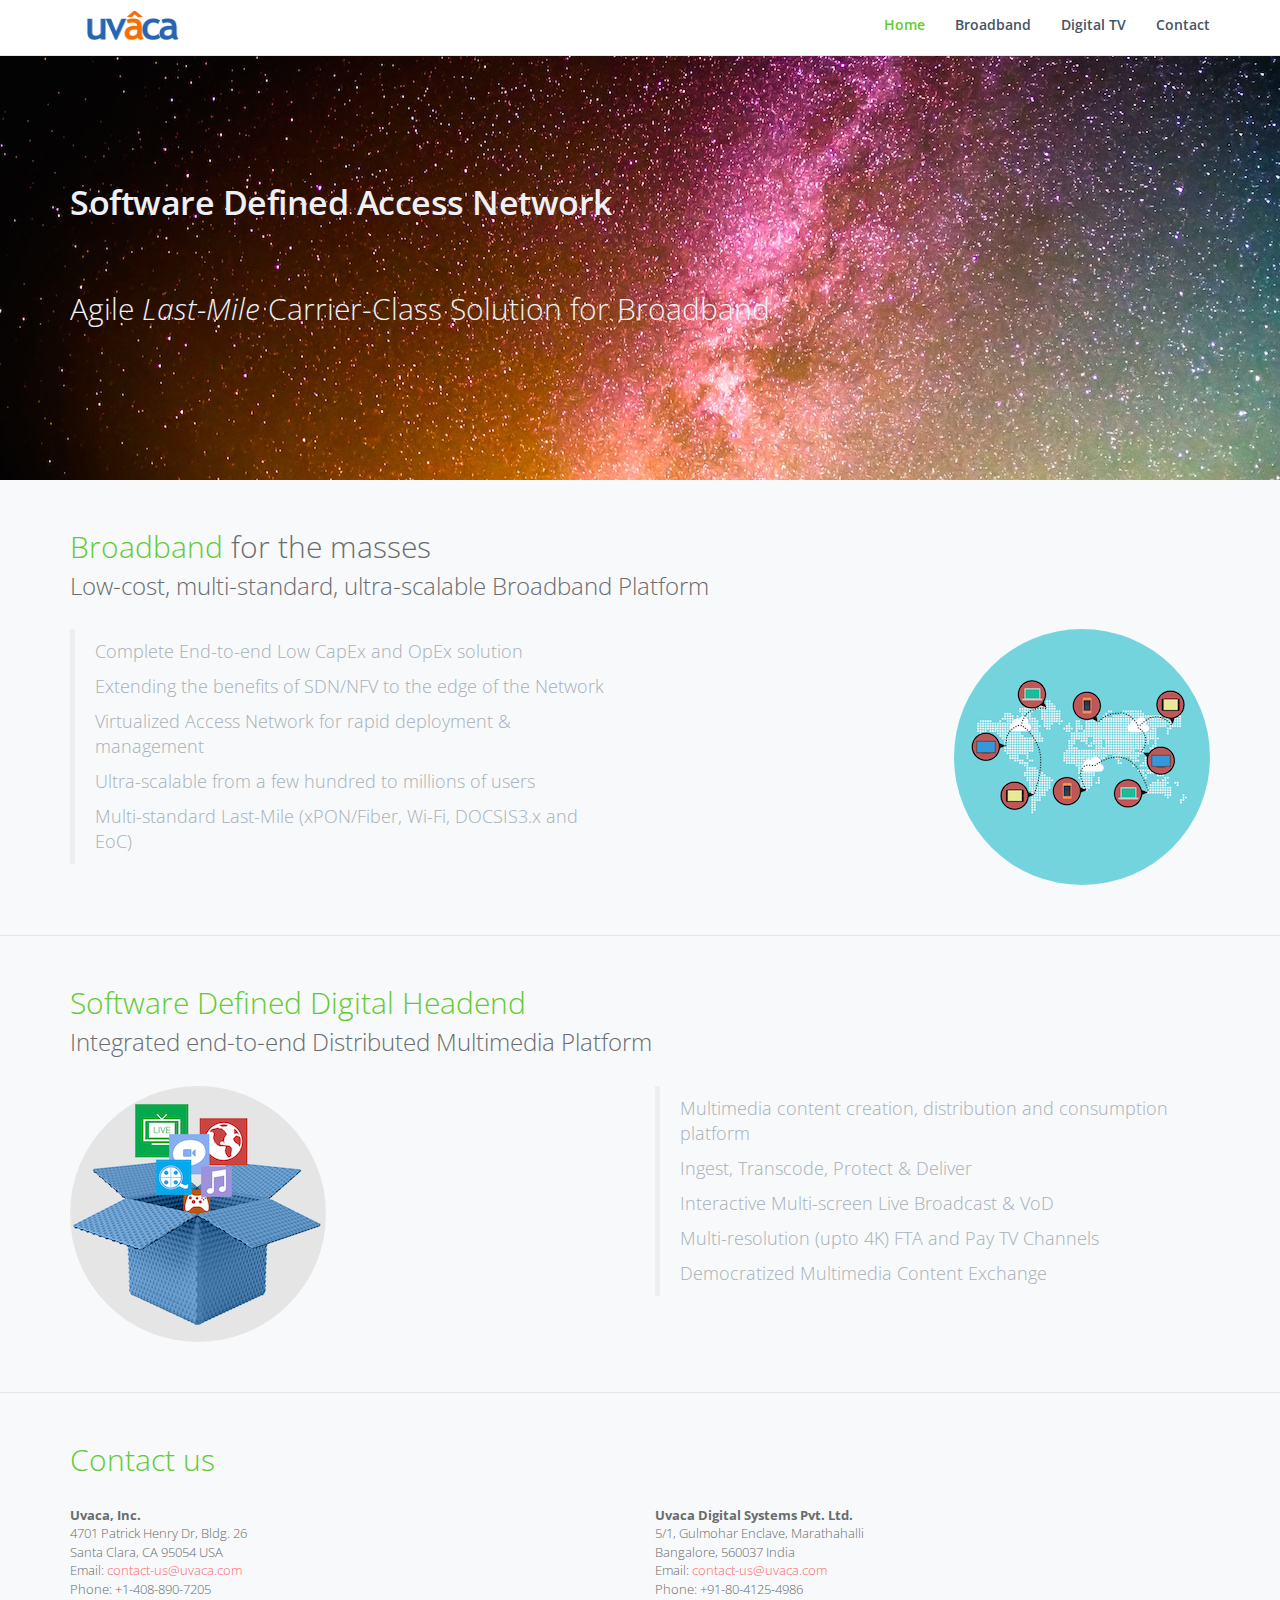
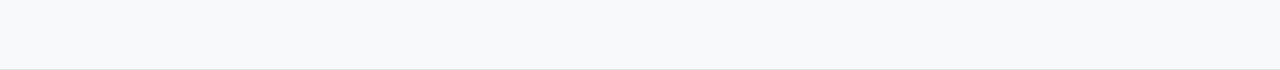
==== commit f149a7c2: "Update index.html" ====
--- a/index.html
+++ b/index.html
@@ -92,8 +92,8 @@
     <div class="container">
         <div class="row">
             <div class="col-lg-12">
-                <h2><span class="text-success">Software Defined Digital Headend</span> - Distributed Multimedia Platform</h2>
-                <h3>Integrated end-to-end multimedia solution</h3>
+                <h2><span class="text-success">Software Defined Digital Headend</span></h2>
+                <h3>Integrated end-to-end Distributed Multimedia Platform</h3>
             </div>
         </div>
         <div class="row m-t-md">
@@ -104,7 +104,8 @@
                 <blockquote class="font-light">
                     <p>Multimedia content creation, distribution and consumption platform</p>
                     <p>Ingest, Transcode, Protect & Deliver</p>
-                    <p>Multi-screen Live Broadcast & Video on Demand</p>
+                    <p>Interactive Multi-screen Live Broadcast & VoD</p>
+                    <p>Multi-resolution (upto 4K) FTA and Pay TV Channels</p>
                     <p>Democratized Multimedia Content Exchange</p>
                 </blockquote>
             </div>
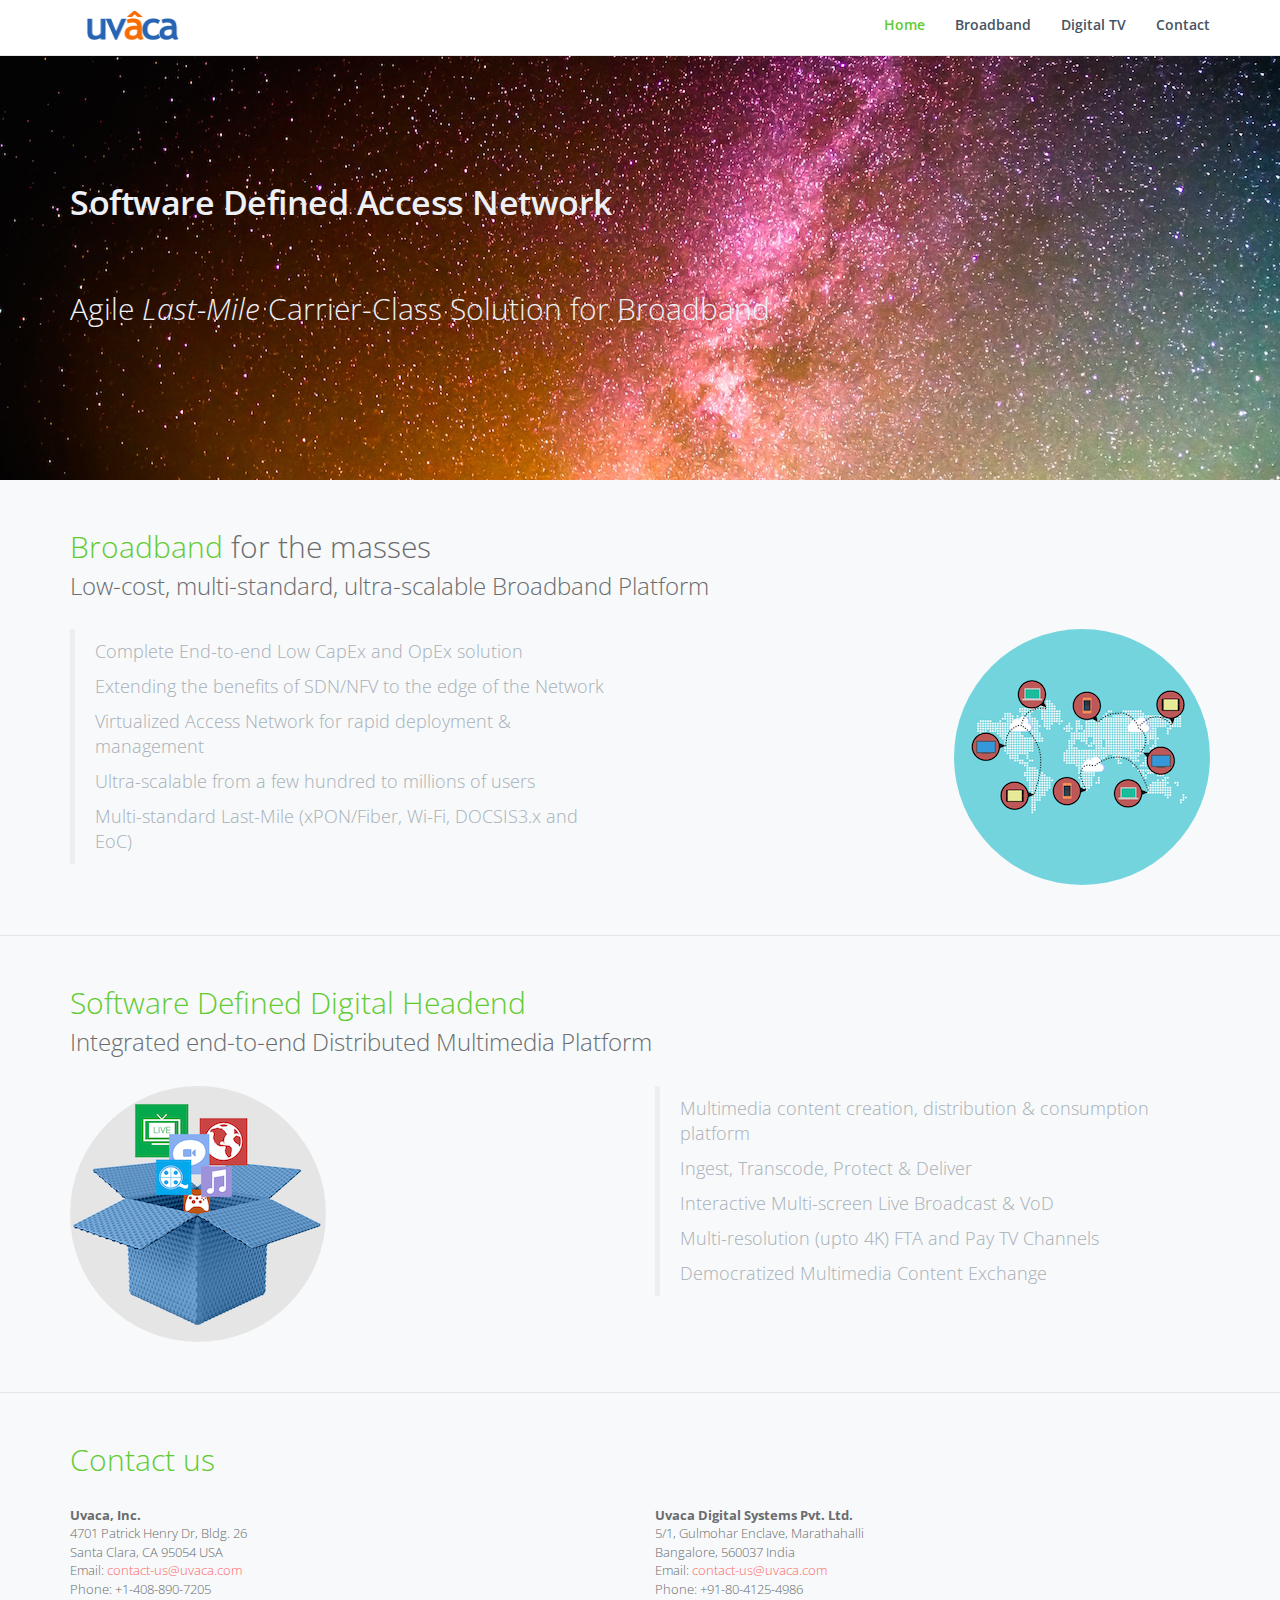
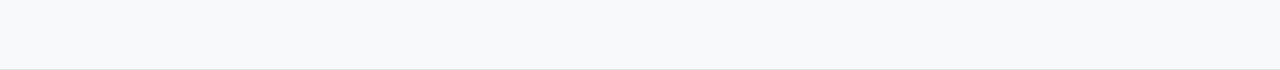
==== commit f1149c81: "Update index.html" ====
--- a/index.html
+++ b/index.html
@@ -102,7 +102,7 @@
             </div>        
             <div class="col-md-6">
                 <blockquote class="font-light">
-                    <p>Multimedia content creation, distribution and consumption platform</p>
+                    <p>Multimedia content creation, distribution & consumption platform</p>
                     <p>Ingest, Transcode, Protect & Deliver</p>
                     <p>Interactive Multi-screen Live Broadcast & VoD</p>
                     <p>Multi-resolution (upto 4K) FTA and Pay TV Channels</p>
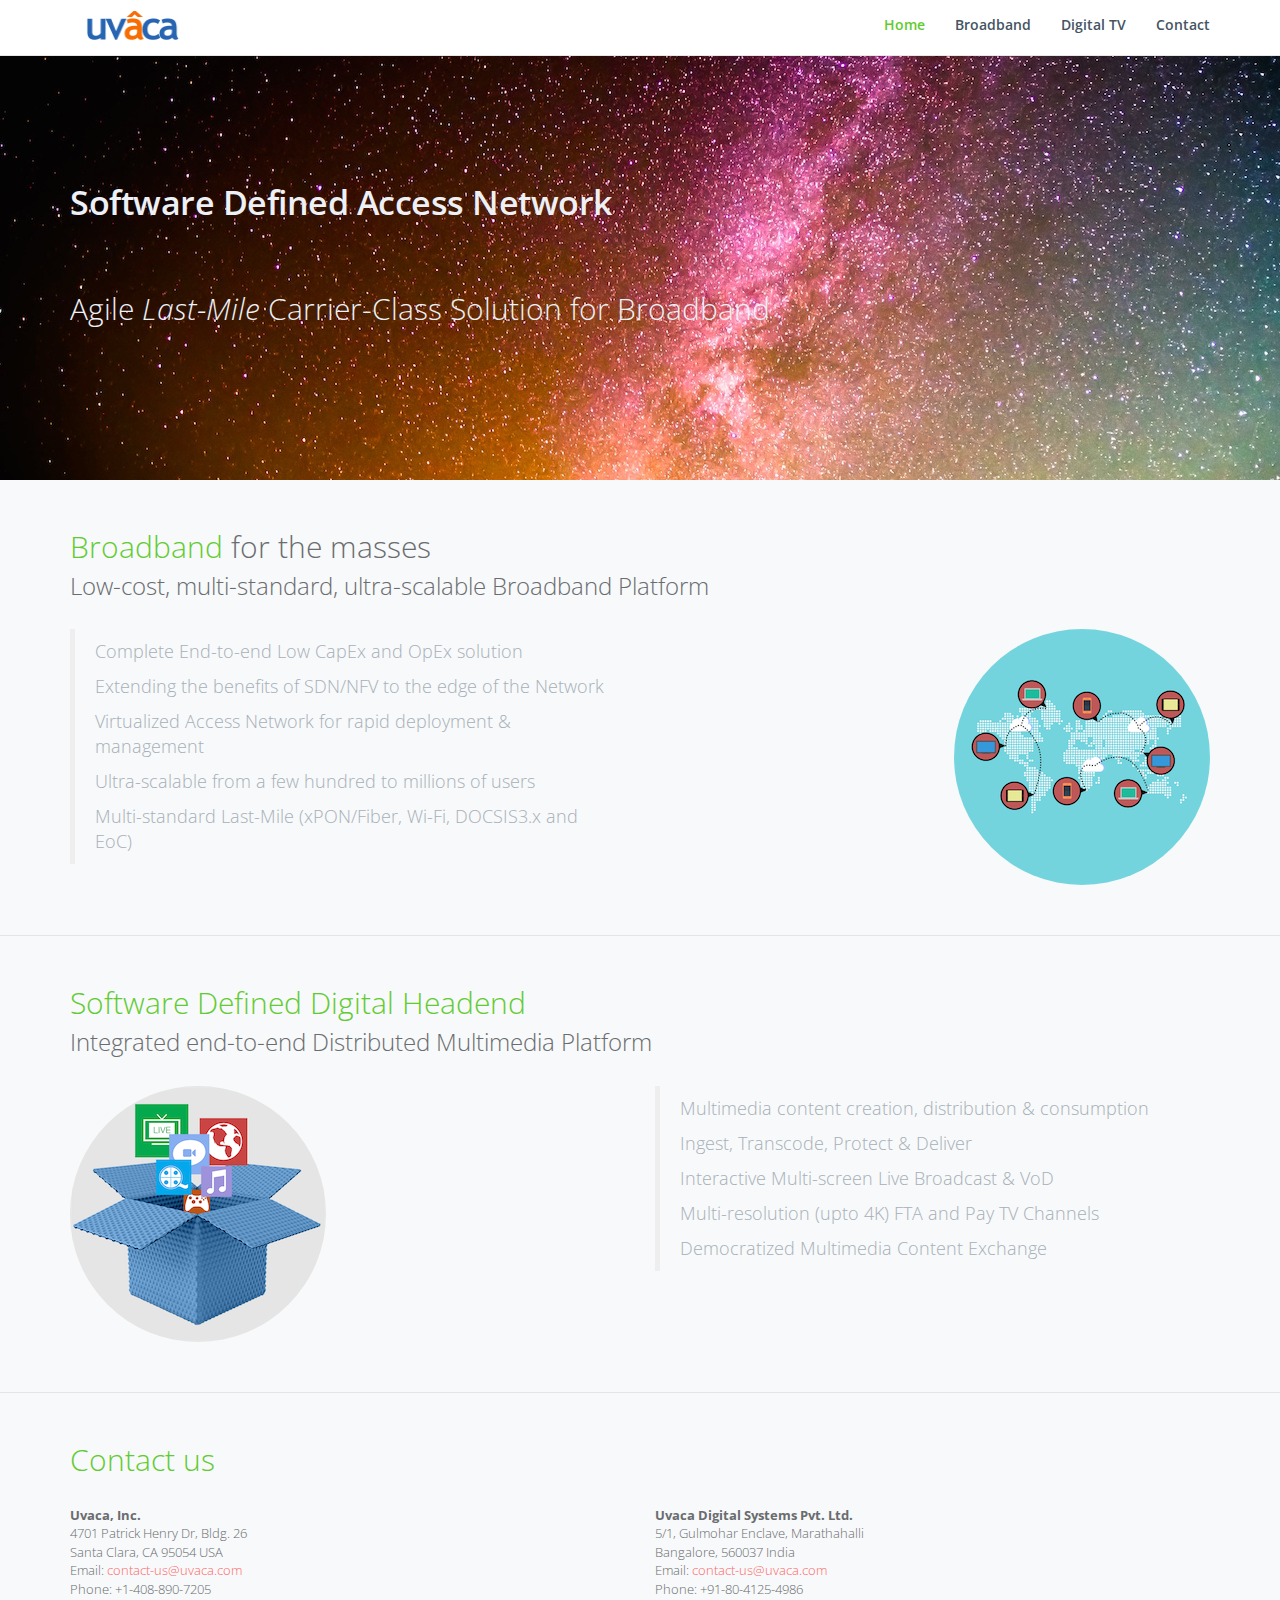
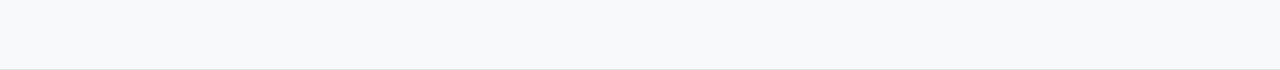
==== commit 3566de09: "Update index.html" ====
--- a/index.html
+++ b/index.html
@@ -102,7 +102,7 @@
             </div>        
             <div class="col-md-6">
                 <blockquote class="font-light">
-                    <p>Multimedia content creation, distribution & consumption platform</p>
+                    <p>Multimedia content creation, distribution & consumption</p>
                     <p>Ingest, Transcode, Protect & Deliver</p>
                     <p>Interactive Multi-screen Live Broadcast & VoD</p>
                     <p>Multi-resolution (upto 4K) FTA and Pay TV Channels</p>
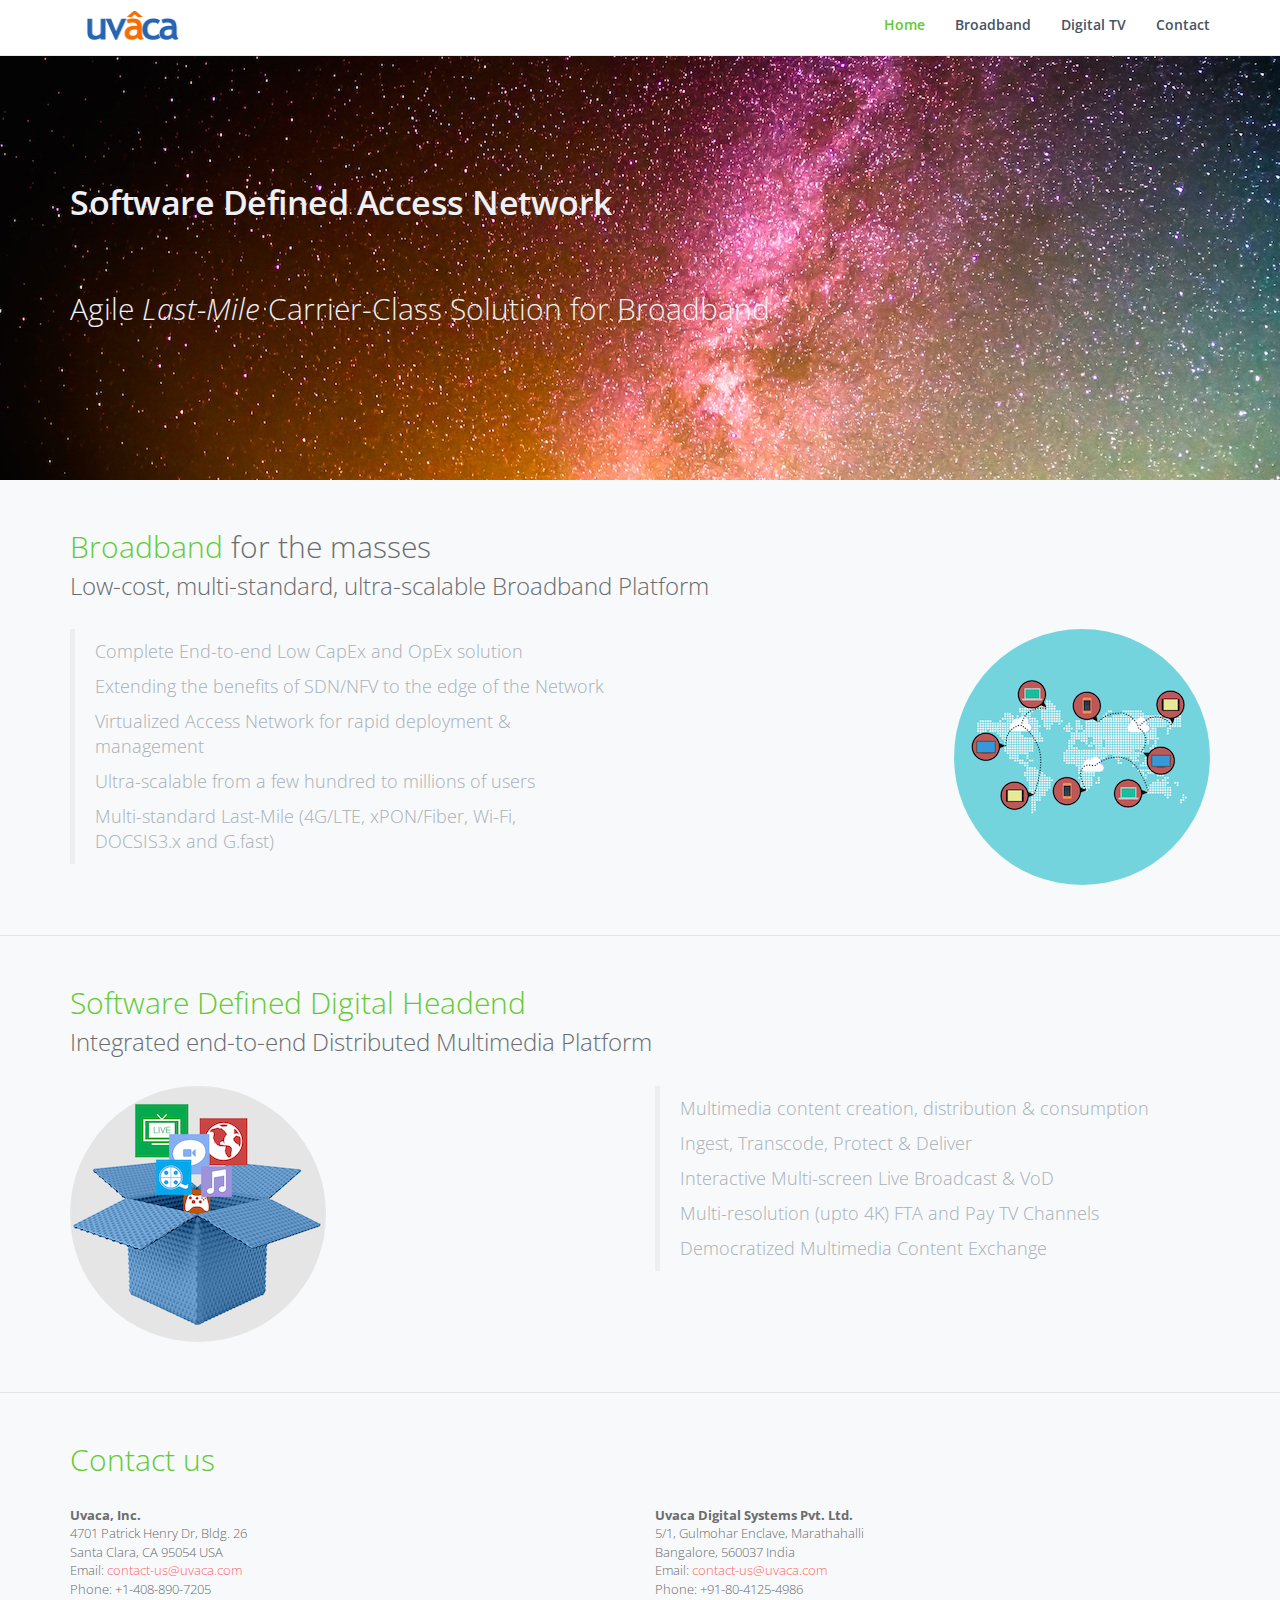
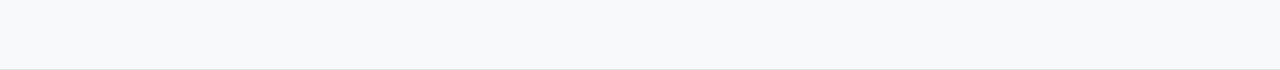
==== commit 2e61e571: "Update index.html" ====
--- a/index.html
+++ b/index.html
@@ -78,7 +78,7 @@
                     <p>Extending the benefits of SDN/NFV to the edge of the Network</p>
                     <p>Virtualized Access Network for rapid deployment & management</p>
                     <p>Ultra-scalable from a few hundred to millions of users</p>
-                    <p>Multi-standard Last-Mile (xPON/Fiber, Wi-Fi, DOCSIS3.x and EoC)</p>
+                    <p>Multi-standard Last-Mile (4G/LTE, xPON/Fiber, Wi-Fi, DOCSIS3.x and G.fast)</p>
                 </blockquote>
             </div>        
             <div class="col-md-6 ">
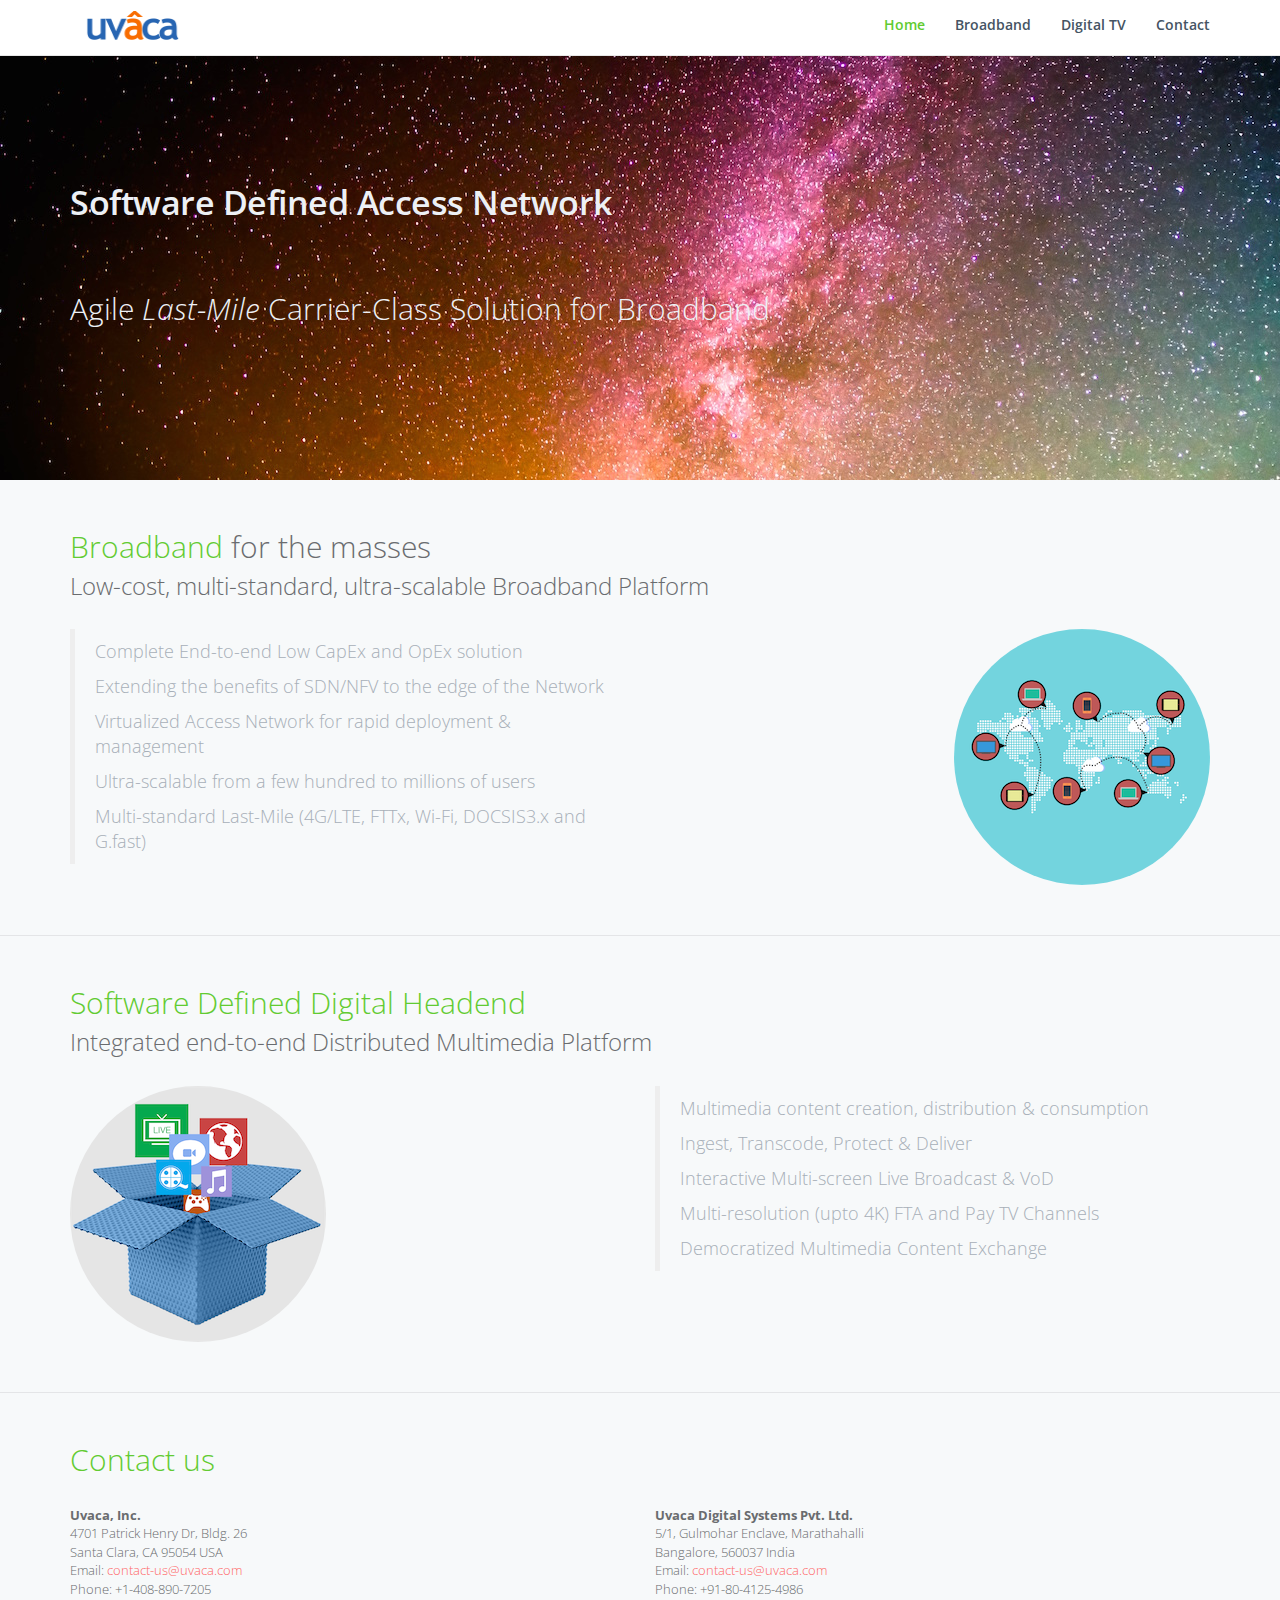
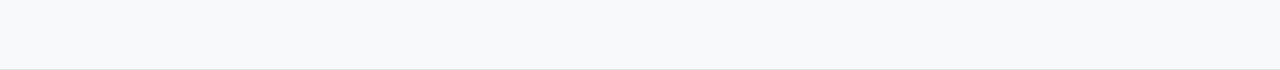
==== commit 8a542cab: "Update index.html" ====
--- a/index.html
+++ b/index.html
@@ -78,7 +78,7 @@
                     <p>Extending the benefits of SDN/NFV to the edge of the Network</p>
                     <p>Virtualized Access Network for rapid deployment & management</p>
                     <p>Ultra-scalable from a few hundred to millions of users</p>
-                    <p>Multi-standard Last-Mile (4G/LTE, xPON/Fiber, Wi-Fi, DOCSIS3.x and G.fast)</p>
+                    <p>Multi-standard Last-Mile (4G/LTE, FTTx, Wi-Fi, DOCSIS3.x and G.fast)</p>
                 </blockquote>
             </div>        
             <div class="col-md-6 ">
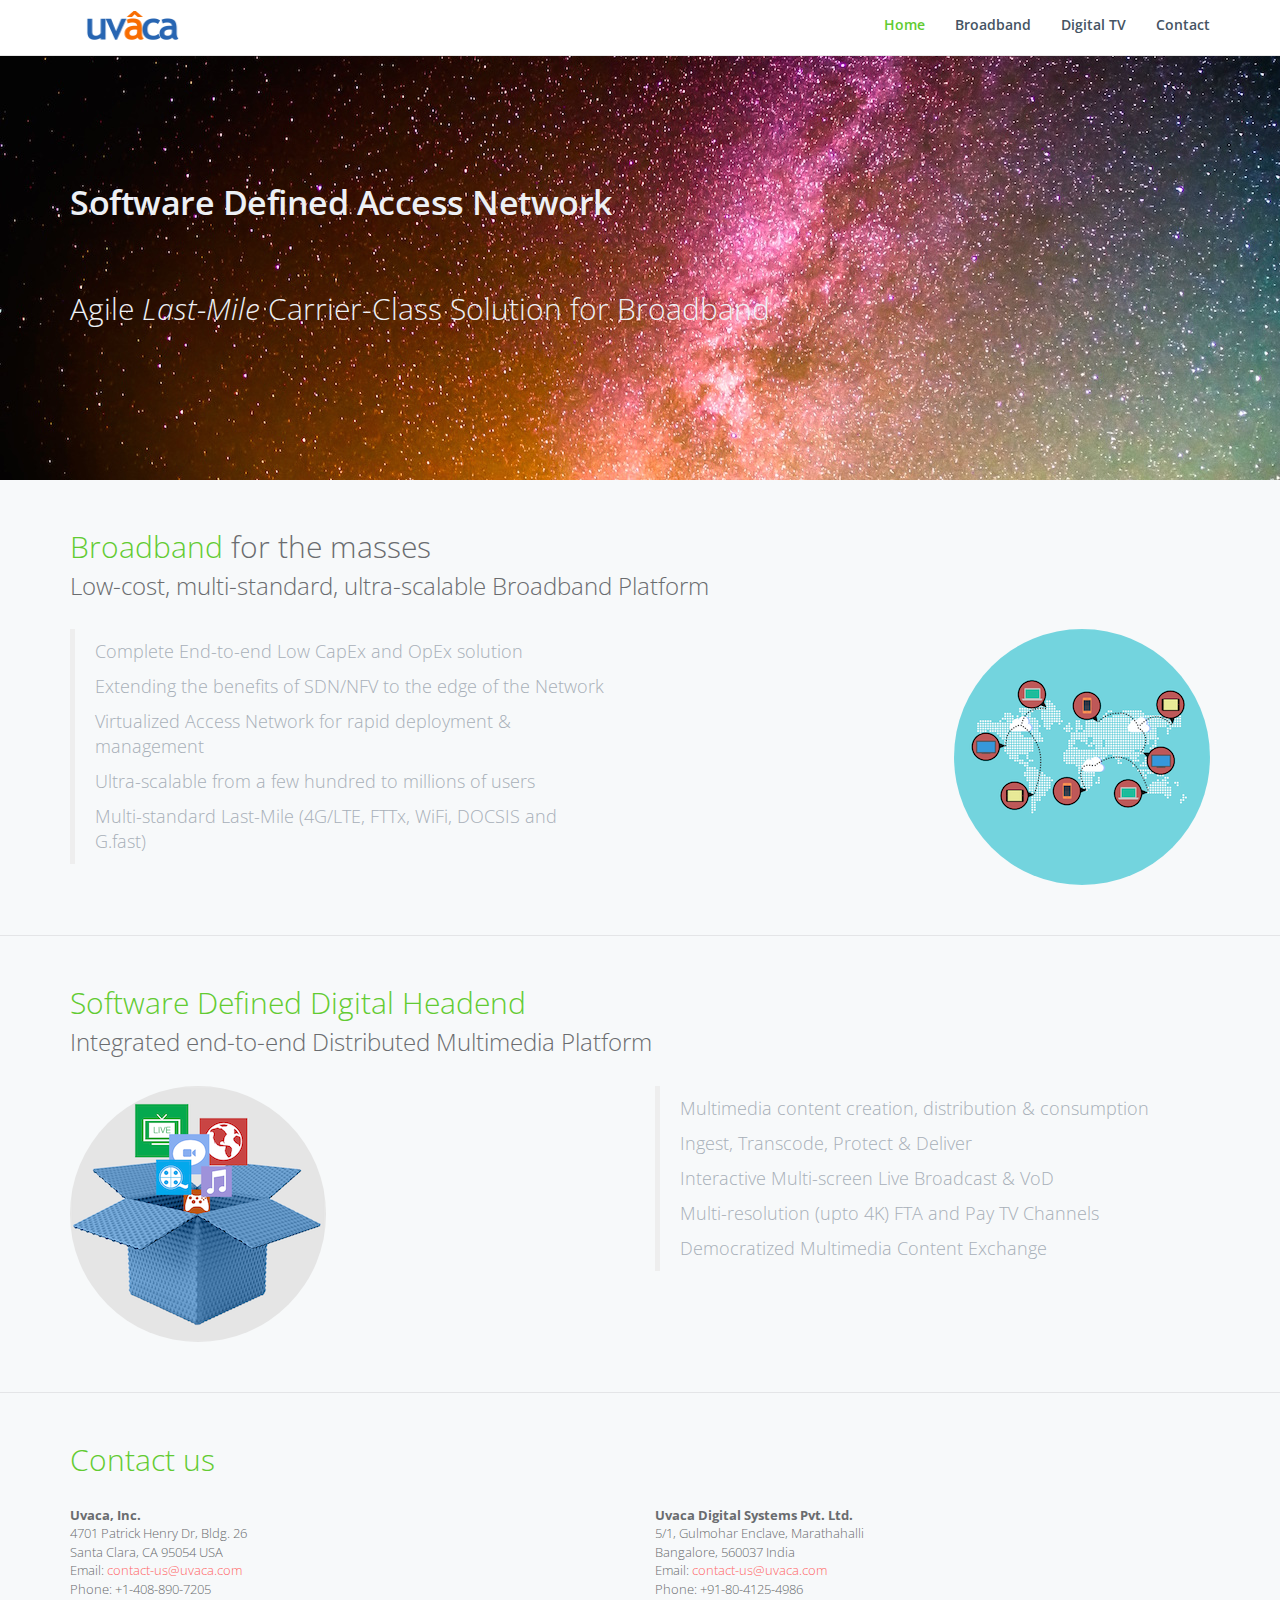
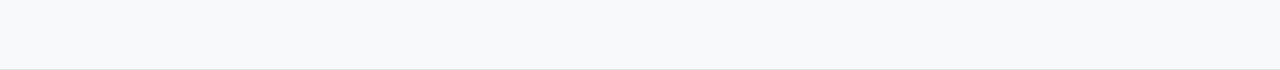
==== commit bf65ea33: "Update index.html" ====
--- a/index.html
+++ b/index.html
@@ -78,7 +78,7 @@
                     <p>Extending the benefits of SDN/NFV to the edge of the Network</p>
                     <p>Virtualized Access Network for rapid deployment & management</p>
                     <p>Ultra-scalable from a few hundred to millions of users</p>
-                    <p>Multi-standard Last-Mile (4G/LTE, FTTx, Wi-Fi, DOCSIS3.x and G.fast)</p>
+                    <p>Multi-standard Last-Mile (4G/LTE, FTTx, WiFi, DOCSIS and G.fast)</p>
                 </blockquote>
             </div>        
             <div class="col-md-6 ">
